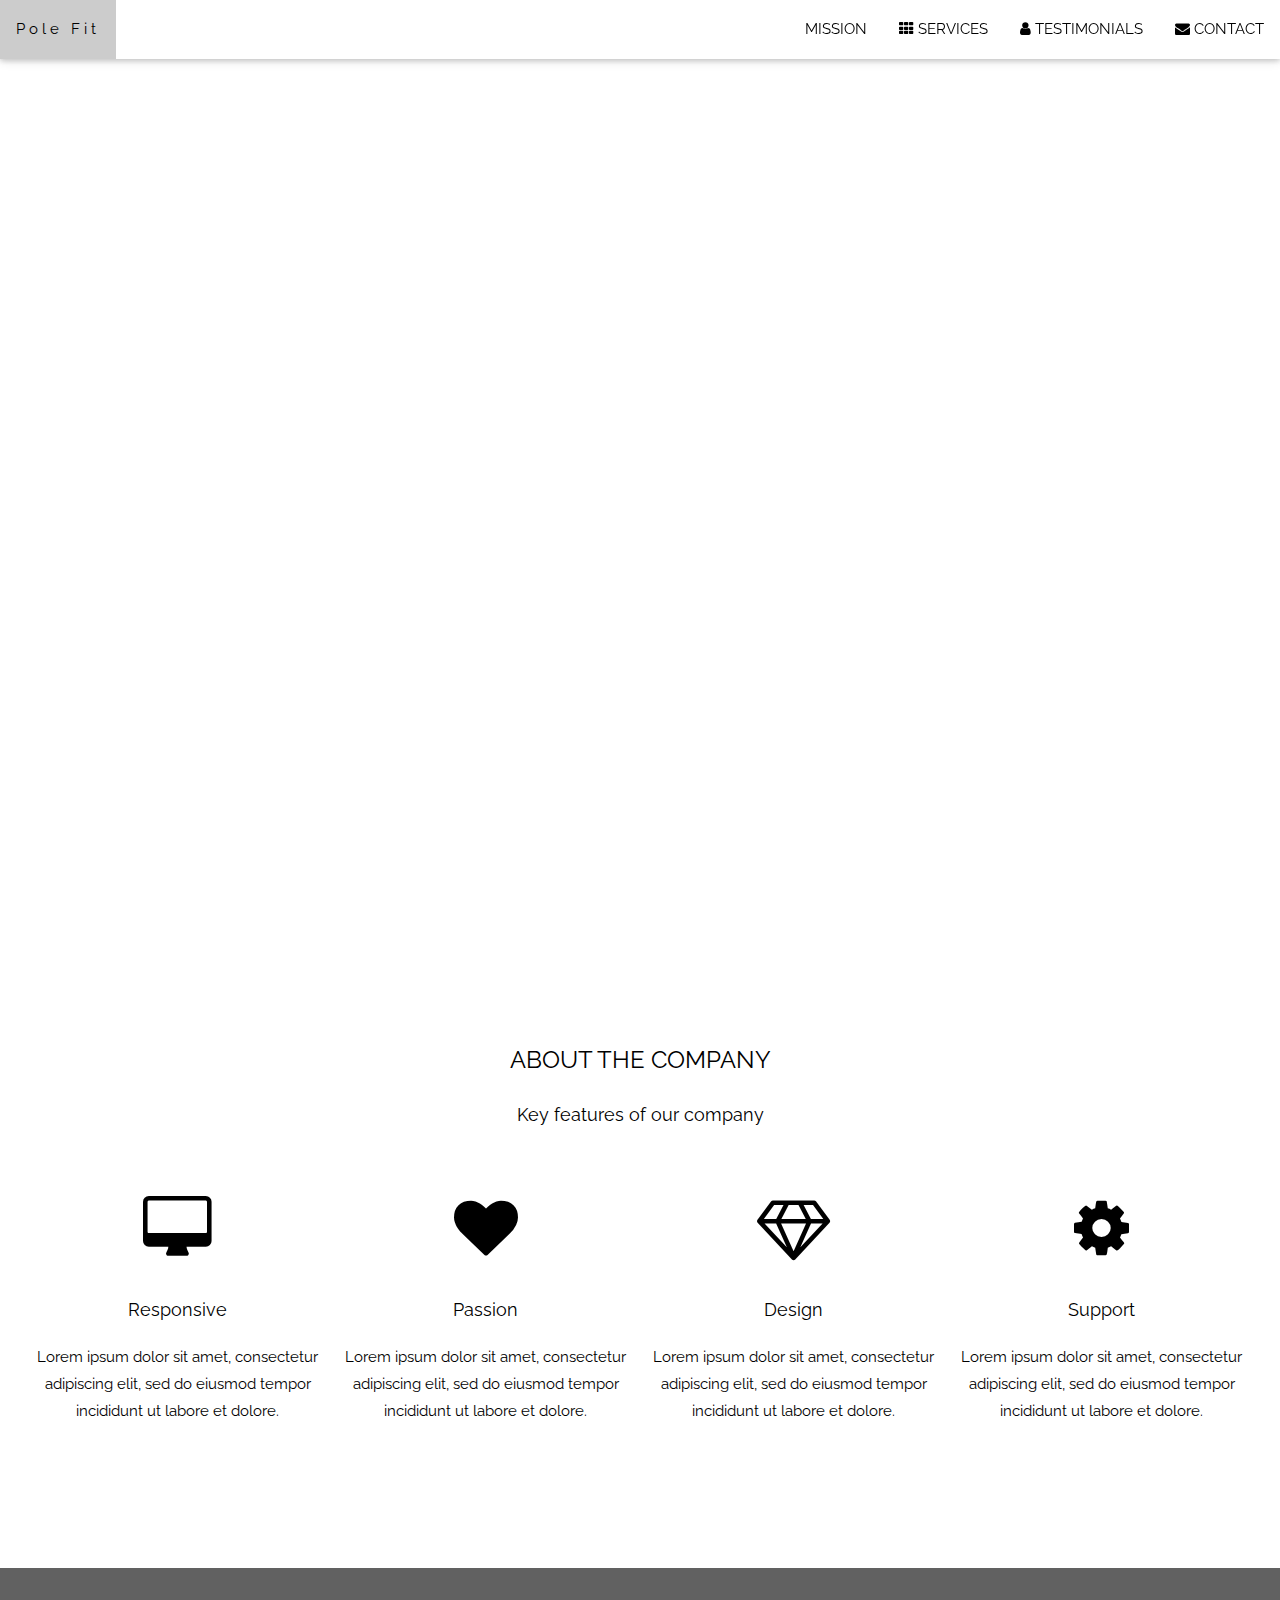
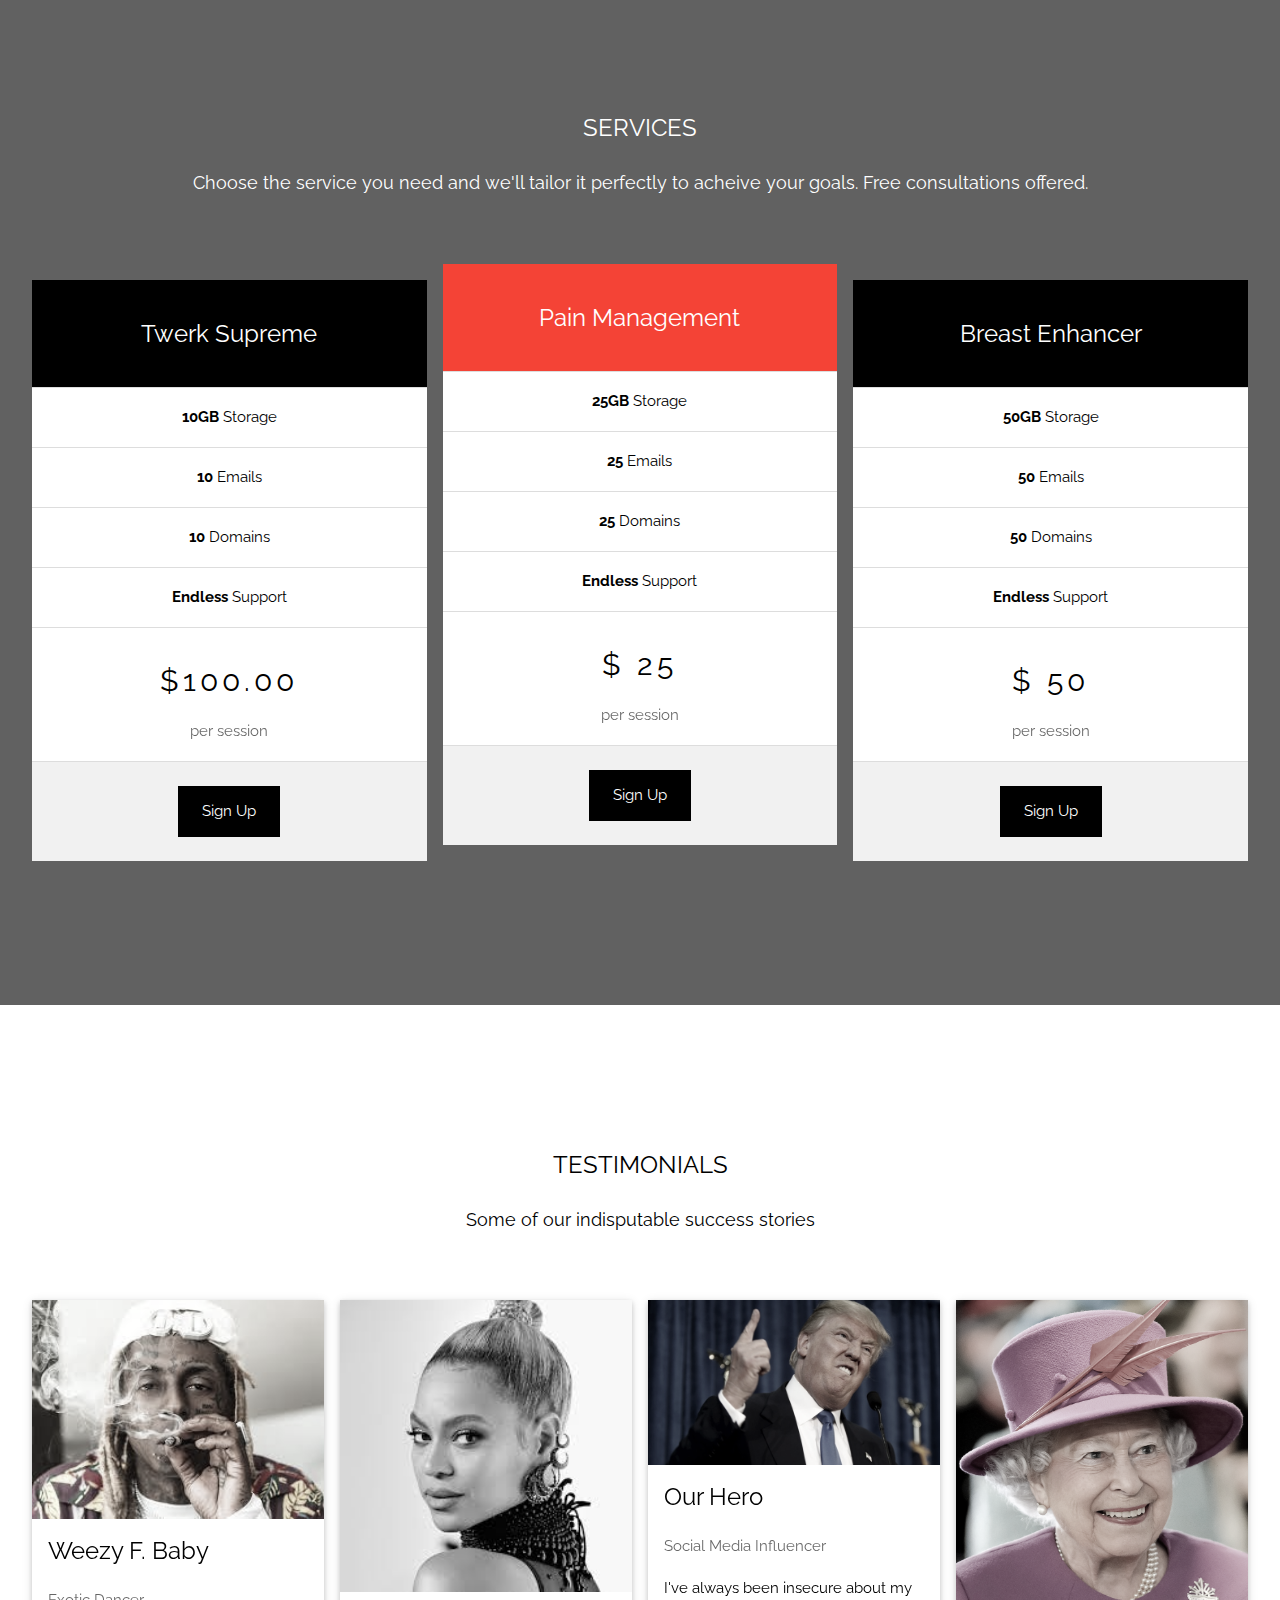
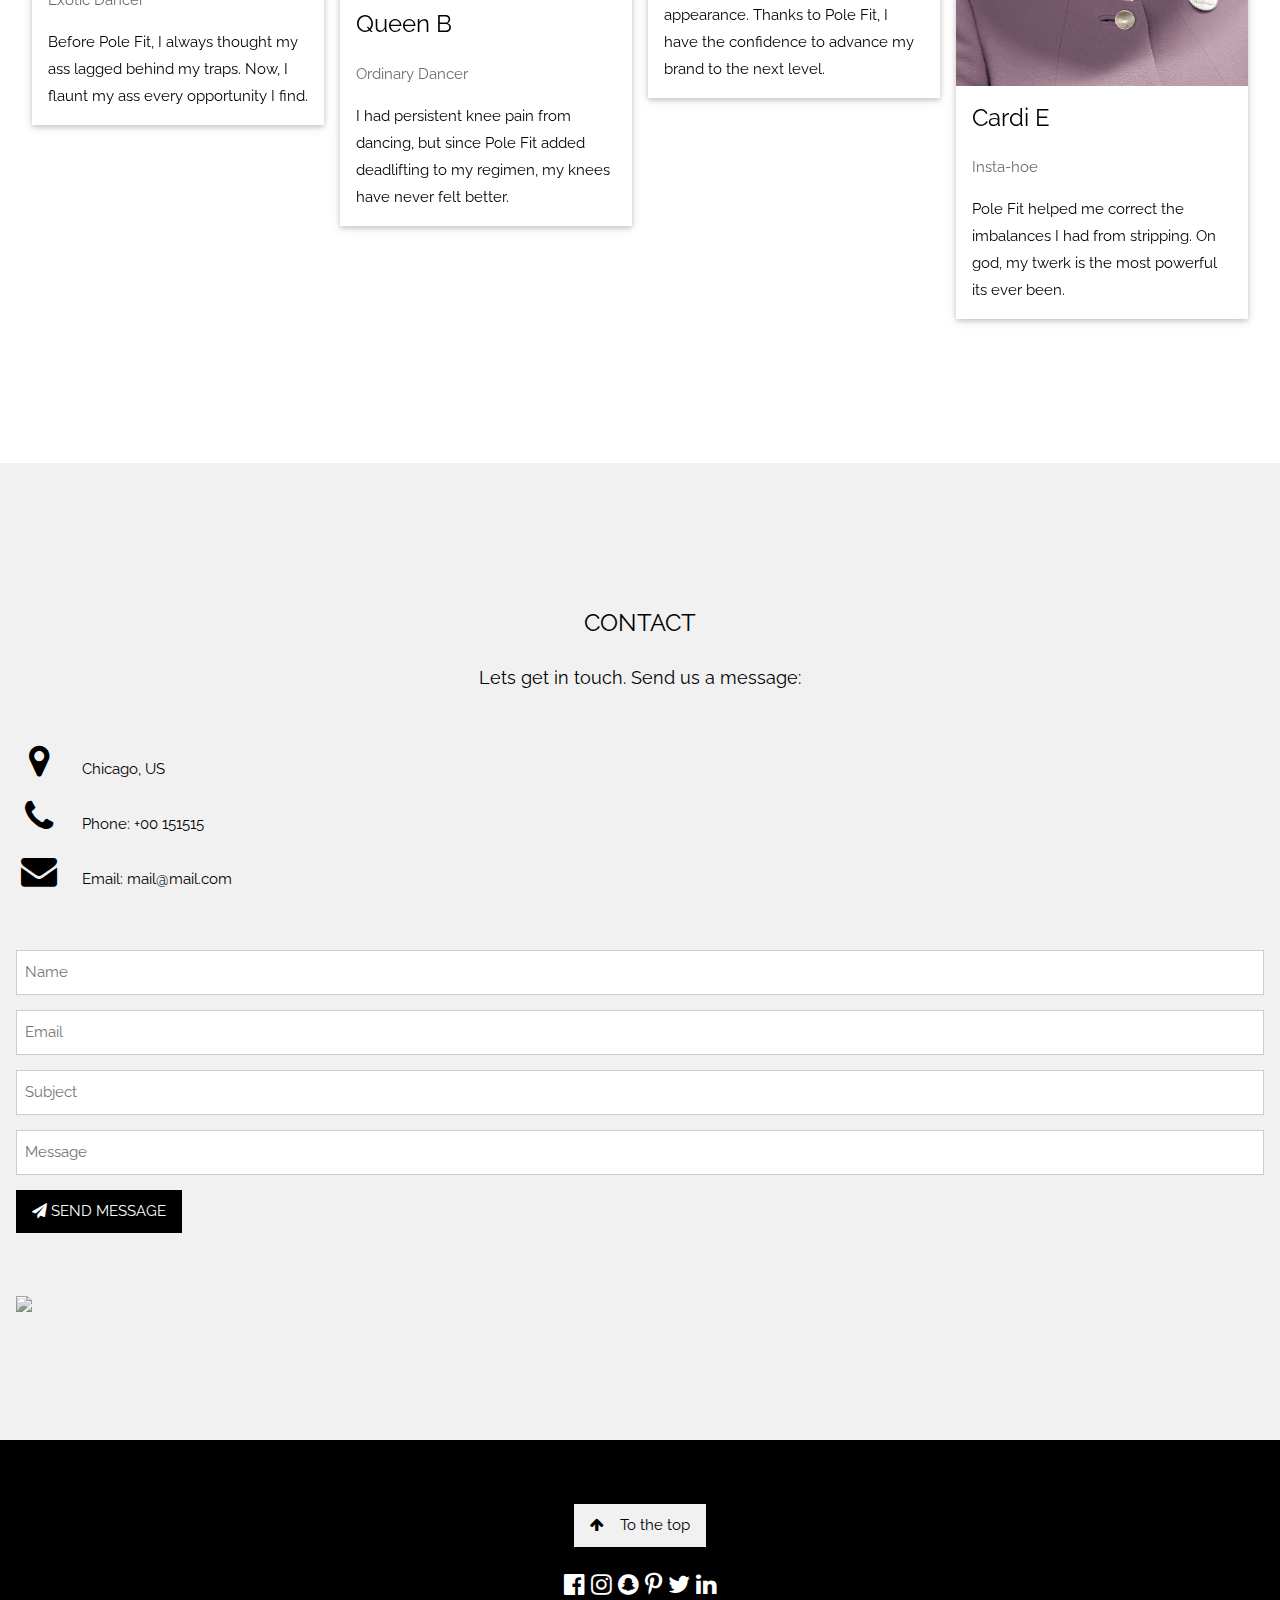
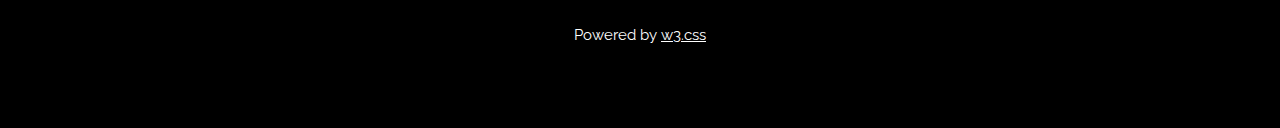
==== index.html @ 2fcb1767 "services" ====
<!DOCTYPE html>
<html>
<title>Pole Fit</title>
<meta charset="UTF-8">
<meta name="viewport" content="width=device-width, initial-scale=1">
<link rel="stylesheet" href="https://www.w3schools.com/w3css/4/w3.css">
<link rel="stylesheet" href="https://fonts.googleapis.com/css?family=Raleway">
<link rel="stylesheet" href="https://cdnjs.cloudflare.com/ajax/libs/font-awesome/4.7.0/css/font-awesome.min.css">
<style>
body,h1,h2,h3,h4,h5,h6 {font-family: "Raleway", sans-serif}

body, html {
  height: 100%;
  line-height: 1.8;
}

/* Full height image header */
.bgimg-1 {
  background-position: center;
  background-size: cover;
  background-image: url("/ari_page/stripper_image.jpg");
  min-height: 100%;
}

.w3-bar .w3-button {
  padding: 16px;
}
</style>
<body>

<!-- Navbar (sit on top) -->
<div class="w3-top">
  <div class="w3-bar w3-white w3-card" id="myNavbar">
    <a href="#home" class="w3-bar-item w3-button w3-wide">Pole Fit</a>
    <!-- Right-sided navbar links -->
    <div class="w3-right w3-hide-small">
      <a href="#about" class="w3-bar-item w3-button">MISSION</a>
      <a href="#pricing" class="w3-bar-item w3-button"><i class="fa fa-th"></i> SERVICES</a>
      <a href="#team" class="w3-bar-item w3-button"><i class="fa fa-user"></i> TESTIMONIALS</a>
      <a href="#contact" class="w3-bar-item w3-button"><i class="fa fa-envelope"></i> CONTACT</a>
    </div>
    <!-- Hide right-floated links on small screens and replace them with a menu icon -->

    <a href="javascript:void(0)" class="w3-bar-item w3-button w3-right w3-hide-large w3-hide-medium" onclick="w3_open()">
      <i class="fa fa-bars"></i>
    </a>
  </div>
</div>

<!-- Sidebar on small screens when clicking the menu icon -->
<nav class="w3-sidebar w3-bar-block w3-black w3-card w3-animate-left w3-hide-medium w3-hide-large" style="display:none" id="mySidebar">
  <a href="javascript:void(0)" onclick="w3_close()" class="w3-bar-item w3-button w3-large w3-padding-16">Close ×</a>
  <a href="#about" onclick="w3_close()" class="w3-bar-item w3-button">MISSION</a>
  <a href="#pricing" onclick="w3_close()" class="w3-bar-item w3-button">SERVICES</a>
  <a href="#team" onclick="w3_close()" class="w3-bar-item w3-button">TESTIMONIALS</a>
  <a href="#contact" onclick="w3_close()" class="w3-bar-item w3-button">CONTACT</a>
</nav>

<!-- Header with full-height image -->
<header class="bgimg-1 w3-display-container w3-grayscale-min" id="home">
  <div class="w3-display-left w3-text-white" style="padding:48px">
    <span class="w3-jumbo w3-hide-small">Start something that matters</span><br>
    <span class="w3-xxlarge w3-hide-large w3-hide-medium">Start something that matters</span><br>
    <span class="w3-large">Stop wasting valuable time with projects that just isn't you.</span>
    <!--<p><a href="#about" class="w3-button w3-white w3-padding-large w3-large w3-margin-top w3-opacity w3-hover-opacity-off">Learn more and start today</a></p>-->
  </div> 
  <!--
  <div class="w3-display-bottomleft w3-text-grey w3-large" style="padding:24px 48px">
    <i class="fa fa-facebook-official w3-hover-opacity"></i>
    <i class="fa fa-instagram w3-hover-opacity"></i>
    <i class="fa fa-snapchat w3-hover-opacity"></i>
    <i class="fa fa-pinterest-p w3-hover-opacity"></i>
    <i class="fa fa-twitter w3-hover-opacity"></i>
    <i class="fa fa-linkedin w3-hover-opacity"></i>
  </div>
  -->
</header>

<!-- About Section -->
<div class="w3-container" style="padding:128px 16px" id="about">
  <h3 class="w3-center">ABOUT THE COMPANY</h3>
  <p class="w3-center w3-large">Key features of our company</p>
  <div class="w3-row-padding w3-center" style="margin-top:64px">
    <div class="w3-quarter">
      <i class="fa fa-desktop w3-margin-bottom w3-jumbo w3-center"></i>
      <p class="w3-large">Responsive</p>
      <p>Lorem ipsum dolor sit amet, consectetur adipiscing elit, sed do eiusmod tempor incididunt ut labore et dolore.</p>
    </div>
    <div class="w3-quarter">
      <i class="fa fa-heart w3-margin-bottom w3-jumbo"></i>
      <p class="w3-large">Passion</p>
      <p>Lorem ipsum dolor sit amet, consectetur adipiscing elit, sed do eiusmod tempor incididunt ut labore et dolore.</p>
    </div>
    <div class="w3-quarter">
      <i class="fa fa-diamond w3-margin-bottom w3-jumbo"></i>
      <p class="w3-large">Design</p>
      <p>Lorem ipsum dolor sit amet, consectetur adipiscing elit, sed do eiusmod tempor incididunt ut labore et dolore.</p>
    </div>
    <div class="w3-quarter">
      <i class="fa fa-cog w3-margin-bottom w3-jumbo"></i>
      <p class="w3-large">Support</p>
      <p>Lorem ipsum dolor sit amet, consectetur adipiscing elit, sed do eiusmod tempor incididunt ut labore et dolore.</p>
    </div>
  </div>
</div>

<!--
Promo Section - "We know design"
<div class="w3-container w3-light-grey" style="padding:128px 16px">
  <div class="w3-row-padding">
    <div class="w3-col m6">
      <h3>We know design.</h3>
      <p>Lorem ipsum dolor sit amet, consectetur adipiscing elit, sed do eiusmod<br>tempor incididunt ut labore et dolore.</p>
      <p><a href="#work" class="w3-button w3-black"><i class="fa fa-th"> </i> View Our Works</a></p>
    </div>
    <div class="w3-col m6">
      <img class="w3-image w3-round-large" src="/w3images/phone_buildings.jpg" alt="Buildings" width="700" height="394">
    </div>
  </div>
</div>
-->

<!-- Pricing Section -->
<div class="w3-container w3-center w3-dark-grey" style="padding:128px 16px" id="pricing">
  <h3>SERVICES</h3>
  <p class="w3-large">Choose the service you need and we'll tailor it perfectly to acheive your goals. Free consultations offered.</p>
  <div class="w3-row-padding" style="margin-top:64px">
    <div class="w3-third w3-section">
      <ul class="w3-ul w3-white w3-hover-shadow">
        <li class="w3-black w3-xlarge w3-padding-32">Twerk Supreme</li>
        <li class="w3-padding-16"><b>10GB</b> Storage</li>
        <li class="w3-padding-16"><b>10</b> Emails</li>
        <li class="w3-padding-16"><b>10</b> Domains</li>
        <li class="w3-padding-16"><b>Endless</b> Support</li>
        <li class="w3-padding-16">
          <h2 class="w3-wide">$100.00</h2>
          <span class="w3-opacity">per session</span>
        </li>
        <li class="w3-light-grey w3-padding-24">
          <button class="w3-button w3-black w3-padding-large">Sign Up</button>
        </li>
      </ul>
    </div>
    <div class="w3-third">
      <ul class="w3-ul w3-white w3-hover-shadow">
        <li class="w3-red w3-xlarge w3-padding-32">Pain Management</li>
        <li class="w3-padding-16"><b>25GB</b> Storage</li>
        <li class="w3-padding-16"><b>25</b> Emails</li>
        <li class="w3-padding-16"><b>25</b> Domains</li>
        <li class="w3-padding-16"><b>Endless</b> Support</li>
        <li class="w3-padding-16">
          <h2 class="w3-wide">$ 25</h2>
          <span class="w3-opacity">per session</span>
        </li>
        <li class="w3-light-grey w3-padding-24">
          <button class="w3-button w3-black w3-padding-large">Sign Up</button>
        </li>
      </ul>
    </div>
    <div class="w3-third w3-section">
      <ul class="w3-ul w3-white w3-hover-shadow">
        <li class="w3-black w3-xlarge w3-padding-32">Breast Enhancer</li>
        <li class="w3-padding-16"><b>50GB</b> Storage</li>
        <li class="w3-padding-16"><b>50</b> Emails</li>
        <li class="w3-padding-16"><b>50</b> Domains</li>
        <li class="w3-padding-16"><b>Endless</b> Support</li>
        <li class="w3-padding-16">
          <h2 class="w3-wide">$ 50</h2>
          <span class="w3-opacity">per session</span>
        </li>
        <li class="w3-light-grey w3-padding-24">
          <button class="w3-button w3-black w3-padding-large">Sign Up</button>
        </li>
      </ul>
    </div>
  </div>
</div>

<!-- Team Section -->
<div class="w3-container" style="padding:128px 16px" id="team">
  <h3 class="w3-center">TESTIMONIALS</h3>
  <p class="w3-center w3-large">Some of our indisputable success stories</p>
  <div class="w3-row-padding w3-grayscale" style="margin-top:64px">
    <div class="w3-col l3 m6 w3-margin-bottom">
      <div class="w3-card">
        <img src="/ari_page/wayne.jpg" alt="John" style="width:100%">
        <div class="w3-container">
          <h3>Weezy F. Baby</h3>
          <p class="w3-opacity">Exotic Dancer</p>
          <p>Before Pole Fit, I always thought my ass lagged behind my traps. Now, I flaunt my ass every opportunity I find.</p>
          <!--<p><button class="w3-button w3-light-grey w3-block"><i class="fa fa-envelope"></i> Contact</button></p>-->
        </div>
      </div>
    </div>
    <div class="w3-col l3 m6 w3-margin-bottom">
      <div class="w3-card">
        <img src="/ari_page/beyonce.jpg" alt="Jane" style="width:100%">
        <div class="w3-container">
          <h3>Queen B</h3>
          <p class="w3-opacity">Ordinary Dancer</p>
          <p>I had persistent knee pain from dancing, but since Pole Fit added deadlifting to my regimen, my knees have never felt better.</p>
          <!--<p><button class="w3-button w3-light-grey w3-block"><i class="fa fa-envelope"></i> Contact</button></p>-->
        </div>
      </div>
    </div>
    <div class="w3-col l3 m6 w3-margin-bottom">
      <div class="w3-card">
        <img src="/ari_page/trump.jpg" alt="Mike" style="width:100%">
        <div class="w3-container">
          <h3>Our Hero</h3>
          <p class="w3-opacity">Social Media Influencer</p>
          <p>I've always been insecure about my appearance. Thanks to Pole Fit, I have the confidence to advance my brand to the next level.</p>
          <!--<p><button class="w3-button w3-light-grey w3-block"><i class="fa fa-envelope"></i> Contact</button></p>-->
        </div>
      </div>
    </div>
    <div class="w3-col l3 m6 w3-margin-bottom">
      <div class="w3-card">
        <img src="/ari_page/queen.jpg" alt="Dan" style="width:100%">
        <div class="w3-container">
          <h3>Cardi E</h3>
          <p class="w3-opacity">Insta-hoe</p>
          <p>Pole Fit helped me correct the imbalances I had from stripping. On god, my twerk is the most powerful its ever been.</p>
          <!--<p><button class="w3-button w3-light-grey w3-block"><i class="fa fa-envelope"></i> Contact</button></p>-->
        </div>
      </div>
    </div>
  </div>
</div>

<!--
Promo Section "Statistics"
<div class="w3-container w3-row w3-center w3-dark-grey w3-padding-64">
  <div class="w3-quarter">
    <span class="w3-xxlarge">14+</span>
    <br>Partners
  </div>
  <div class="w3-quarter">
    <span class="w3-xxlarge">55+</span>
    <br>Projects Done
  </div>
  <div class="w3-quarter">
    <span class="w3-xxlarge">89+</span>
    <br>Happy Clients
  </div>
  <div class="w3-quarter">
    <span class="w3-xxlarge">150+</span>
    <br>Meetings
  </div>
</div>
-->

<!--
Work Section
<div class="w3-container" style="padding:128px 16px" id="work">
  <h3 class="w3-center">OUR WORK</h3>
  <p class="w3-center w3-large">What we've done for people</p>

  <div class="w3-row-padding" style="margin-top:64px">
    <div class="w3-col l3 m6">
      <img src="/w3images/tech_mic.jpg" style="width:100%" onclick="onClick(this)" class="w3-hover-opacity" alt="A microphone">
    </div>
    <div class="w3-col l3 m6">
      <img src="/w3images/tech_phone.jpg" style="width:100%" onclick="onClick(this)" class="w3-hover-opacity" alt="A phone">
    </div>
    <div class="w3-col l3 m6">
      <img src="/w3images/tech_drone.jpg" style="width:100%" onclick="onClick(this)" class="w3-hover-opacity" alt="A drone">
    </div>
    <div class="w3-col l3 m6">
      <img src="/w3images/tech_sound.jpg" style="width:100%" onclick="onClick(this)" class="w3-hover-opacity" alt="Soundbox">
    </div>
  </div>

  <div class="w3-row-padding w3-section">
    <div class="w3-col l3 m6">
      <img src="/w3images/tech_tablet.jpg" style="width:100%" onclick="onClick(this)" class="w3-hover-opacity" alt="A tablet">
    </div>
    <div class="w3-col l3 m6">
      <img src="/w3images/tech_camera.jpg" style="width:100%" onclick="onClick(this)" class="w3-hover-opacity" alt="A camera">
    </div>
    <div class="w3-col l3 m6">
      <img src="/w3images/tech_typewriter.jpg" style="width:100%" onclick="onClick(this)" class="w3-hover-opacity" alt="A typewriter">
    </div>
    <div class="w3-col l3 m6">
      <img src="/w3images/tech_tableturner.jpg" style="width:100%" onclick="onClick(this)" class="w3-hover-opacity" alt="A tableturner">
    </div>
  </div>
</div>
-->

<!-- 
Modal for full size images on click
<div id="modal01" class="w3-modal w3-black" onclick="this.style.display='none'">
  <span class="w3-button w3-xxlarge w3-black w3-padding-large w3-display-topright" title="Close Modal Image">×</span>
  <div class="w3-modal-content w3-animate-zoom w3-center w3-transparent w3-padding-64">
    <img id="img01" class="w3-image">
    <p id="caption" class="w3-opacity w3-large"></p>
  </div>
</div>
-->

<!-- 
Skills Section
<div class="w3-container w3-light-grey w3-padding-64">
  <div class="w3-row-padding">
    <div class="w3-col m6">
      <h3>Our Skills.</h3>
      <p>Lorem ipsum dolor sit amet, consectetur adipiscing elit, sed do eiusmod<br>
      tempor incididunt ut labore et dolore.</p>
      <p>Lorem ipsum dolor sit amet, consectetur adipiscing elit, sed do eiusmod<br>
      tempor incididunt ut labore et dolore.</p>
    </div>
    <div class="w3-col m6">
      <p class="w3-wide"><i class="fa fa-camera w3-margin-right"></i>Photography</p>
      <div class="w3-grey">
        <div class="w3-container w3-dark-grey w3-center" style="width:90%">90%</div>
      </div>
      <p class="w3-wide"><i class="fa fa-desktop w3-margin-right"></i>Web Design</p>
      <div class="w3-grey">
        <div class="w3-container w3-dark-grey w3-center" style="width:85%">85%</div>
      </div>
      <p class="w3-wide"><i class="fa fa-photo w3-margin-right"></i>Photoshop</p>
      <div class="w3-grey">
        <div class="w3-container w3-dark-grey w3-center" style="width:75%">75%</div>
      </div>
    </div>
  </div>
</div>
-->

<!-- Contact Section -->
<div class="w3-container w3-light-grey" style="padding:128px 16px" id="contact">
  <h3 class="w3-center">CONTACT</h3>
  <p class="w3-center w3-large">Lets get in touch. Send us a message:</p>
  <div style="margin-top:48px">
    <p><i class="fa fa-map-marker fa-fw w3-xxlarge w3-margin-right"></i> Chicago, US</p>
    <p><i class="fa fa-phone fa-fw w3-xxlarge w3-margin-right"></i> Phone: +00 151515</p>
    <p><i class="fa fa-envelope fa-fw w3-xxlarge w3-margin-right"> </i> Email: mail@mail.com</p>
    <br>
    <form action="/action_page.php" target="_blank">
      <p><input class="w3-input w3-border" type="text" placeholder="Name" required name="Name"></p>
      <p><input class="w3-input w3-border" type="text" placeholder="Email" required name="Email"></p>
      <p><input class="w3-input w3-border" type="text" placeholder="Subject" required name="Subject"></p>
      <p><input class="w3-input w3-border" type="text" placeholder="Message" required name="Message"></p>
      <p>
        <button class="w3-button w3-black" type="submit">
          <i class="fa fa-paper-plane"></i> SEND MESSAGE
        </button>
      </p>
    </form>
    <!-- Image of location/map -->
    <img src="/w3images/map.jpg" class="w3-image w3-greyscale" style="width:100%;margin-top:48px">
  </div>
</div>

<!-- Footer -->
<footer class="w3-center w3-black w3-padding-64">
  <a href="#home" class="w3-button w3-light-grey"><i class="fa fa-arrow-up w3-margin-right"></i>To the top</a>
  <div class="w3-xlarge w3-section">
    <i class="fa fa-facebook-official w3-hover-opacity"></i>
    <i class="fa fa-instagram w3-hover-opacity"></i>
    <i class="fa fa-snapchat w3-hover-opacity"></i>
    <i class="fa fa-pinterest-p w3-hover-opacity"></i>
    <i class="fa fa-twitter w3-hover-opacity"></i>
    <i class="fa fa-linkedin w3-hover-opacity"></i>
  </div>
  <p>Powered by <a href="https://www.w3schools.com/w3css/default.asp" title="W3.CSS" target="_blank" class="w3-hover-text-green">w3.css</a></p>
</footer>
 
<script>
// Modal Image Gallery
function onClick(element) {
  document.getElementById("img01").src = element.src;
  document.getElementById("modal01").style.display = "block";
  var captionText = document.getElementById("caption");
  captionText.innerHTML = element.alt;
}


// Toggle between showing and hiding the sidebar when clicking the menu icon
var mySidebar = document.getElementById("mySidebar");

function w3_open() {
  if (mySidebar.style.display === 'block') {
    mySidebar.style.display = 'none';
  } else {
    mySidebar.style.display = 'block';
  }
}

// Close the sidebar with the close button
function w3_close() {
    mySidebar.style.display = "none";
}
</script>

</body>
</html>
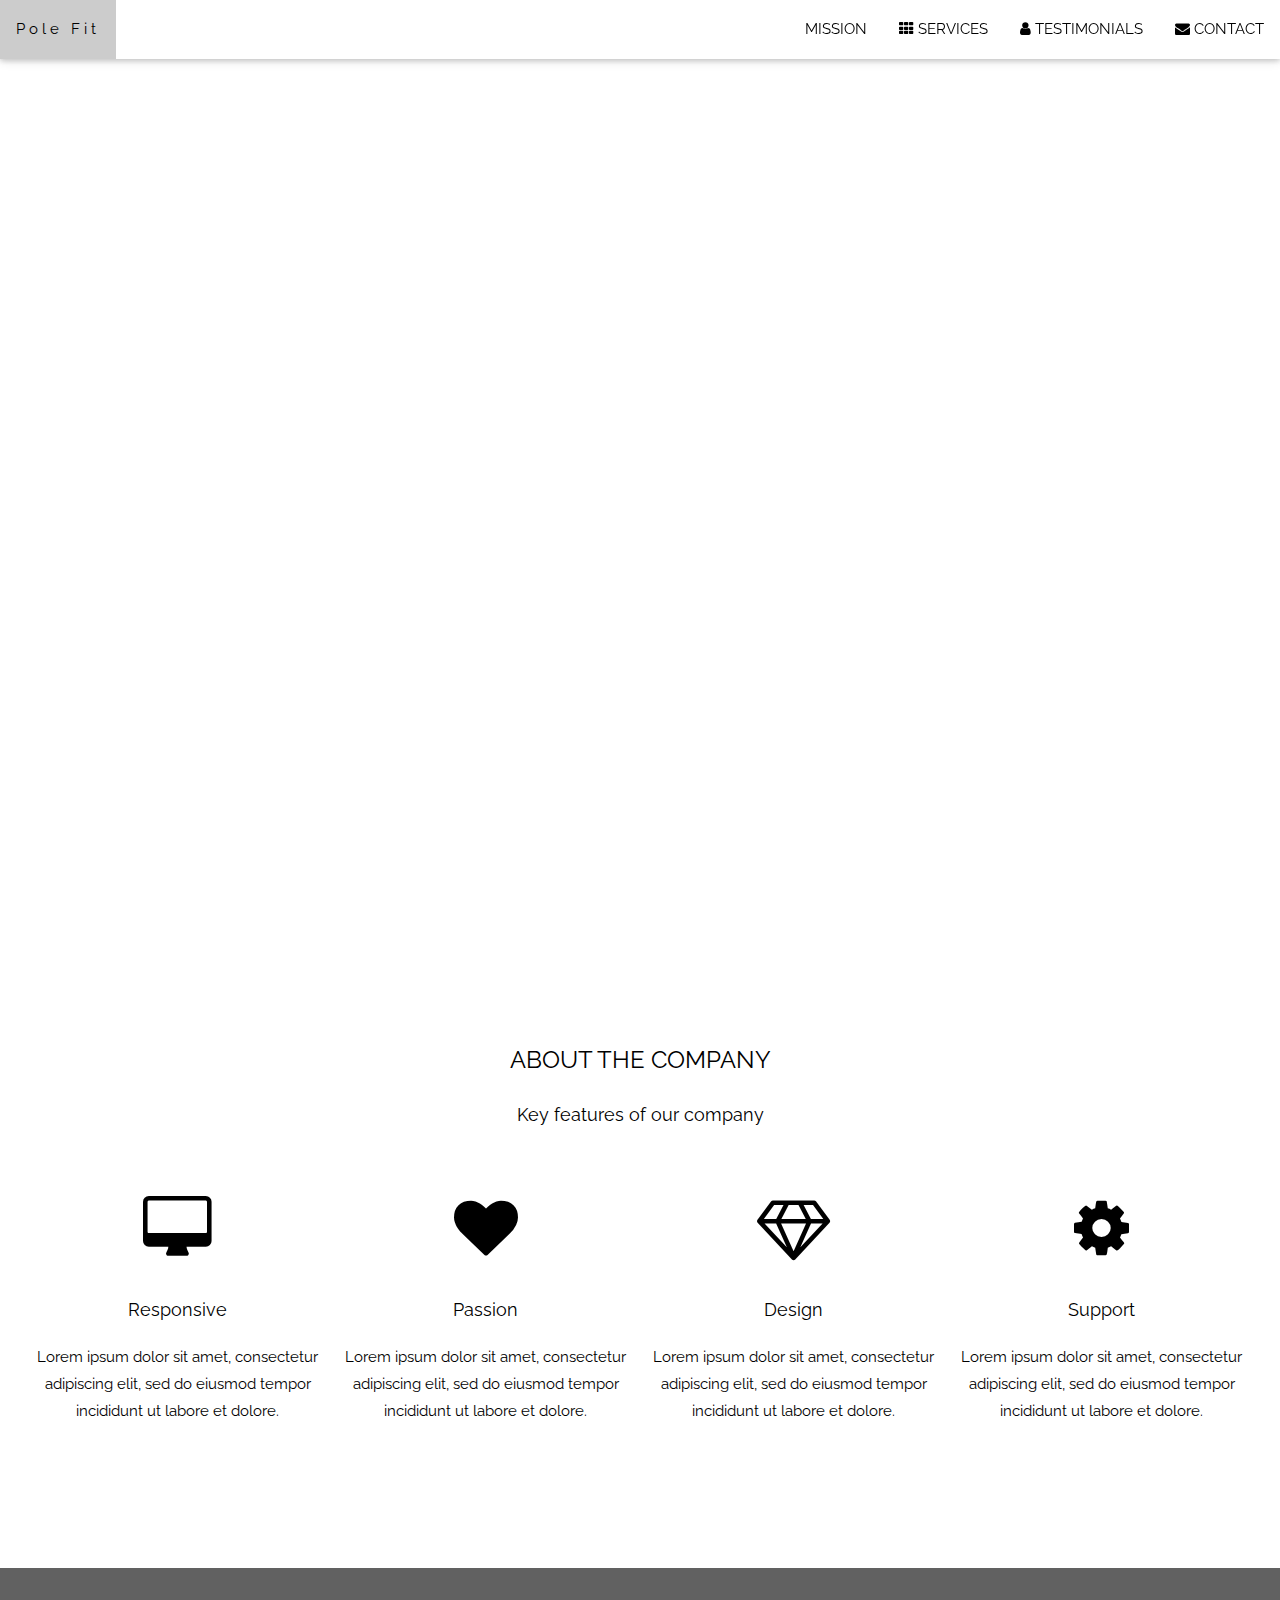
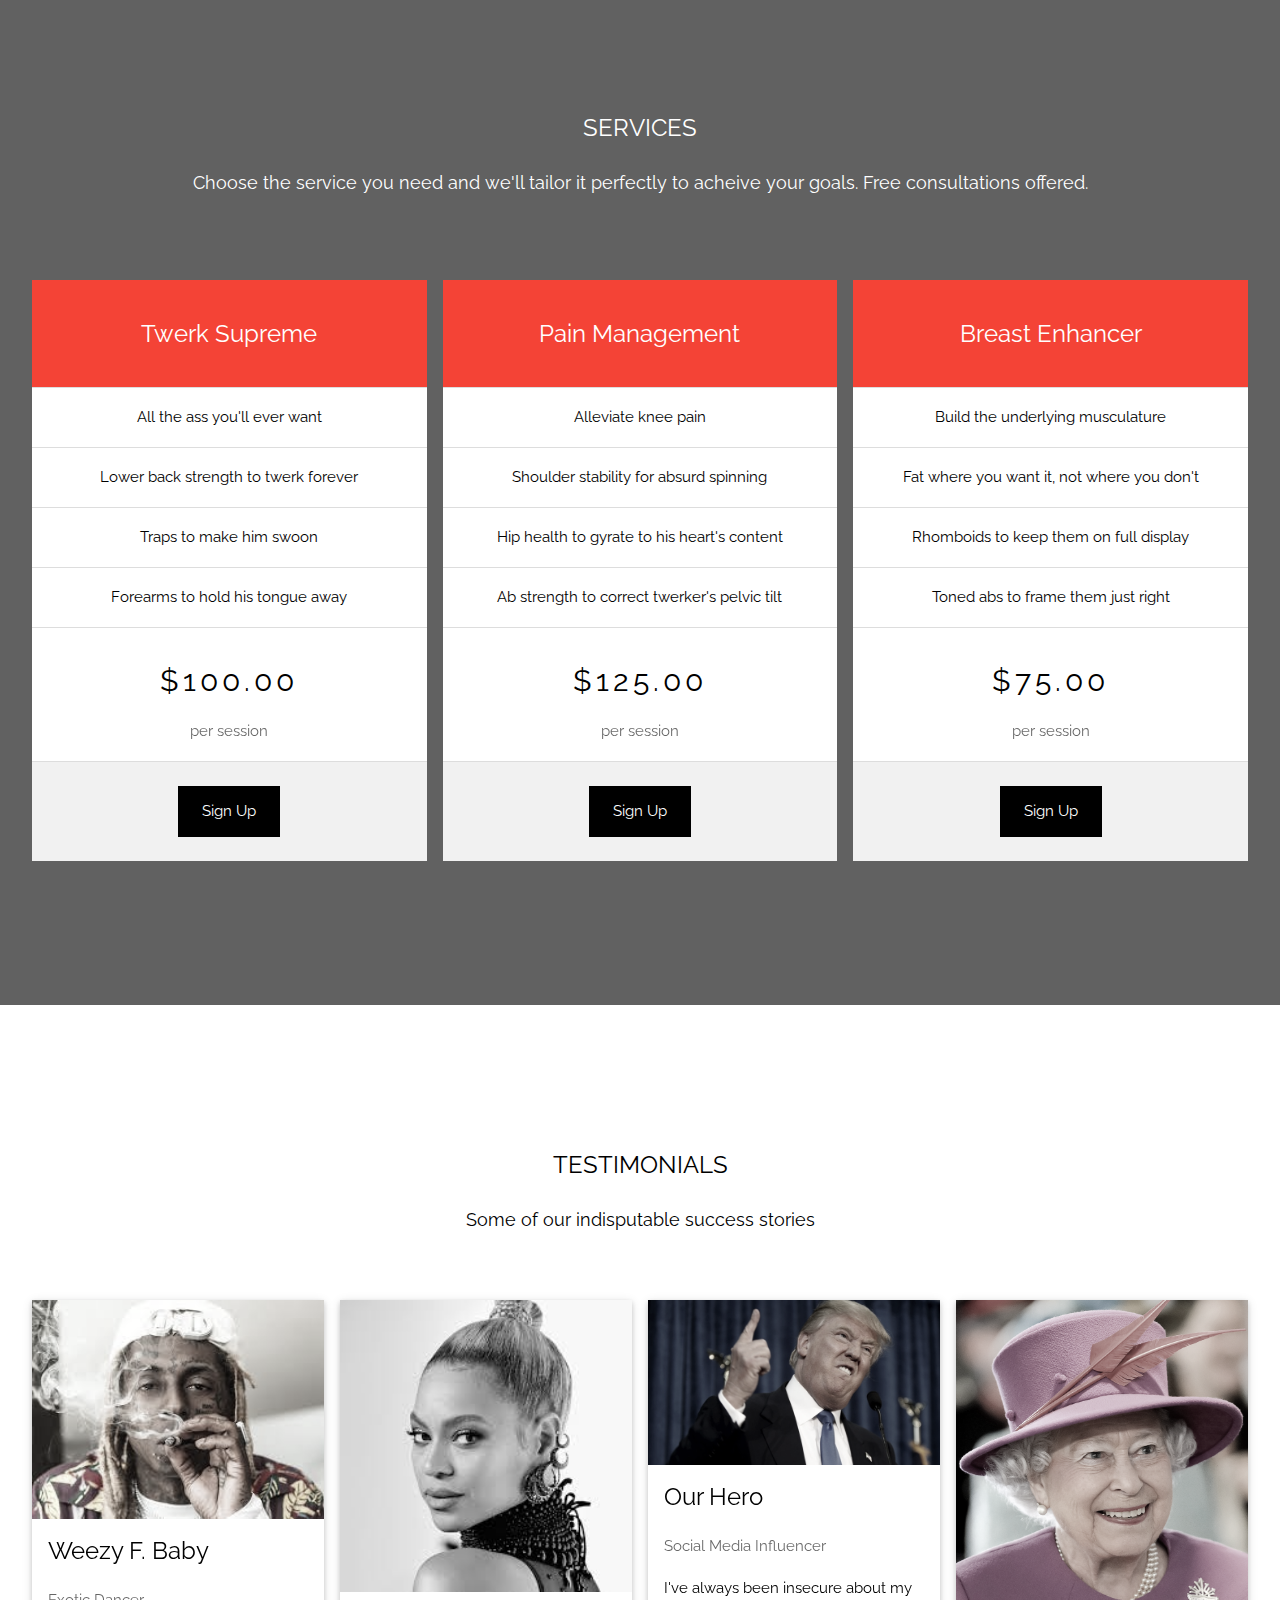
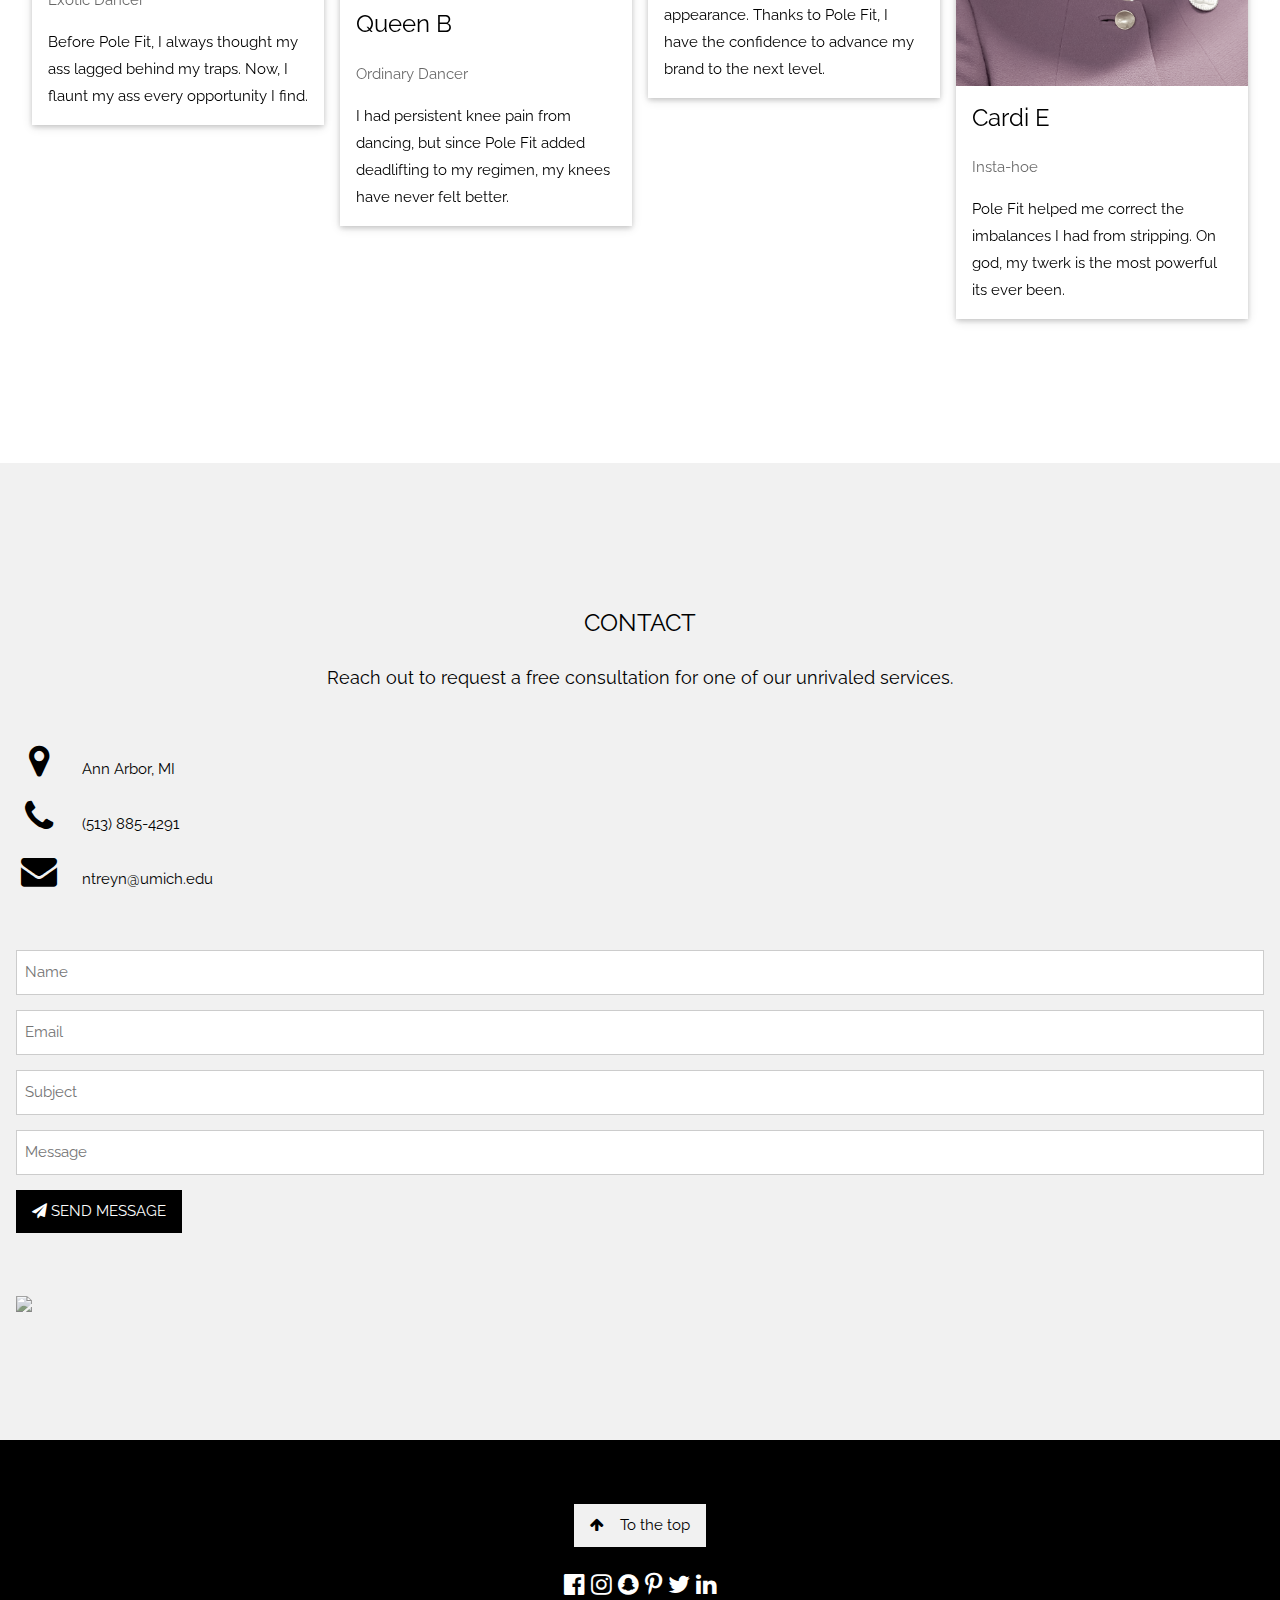
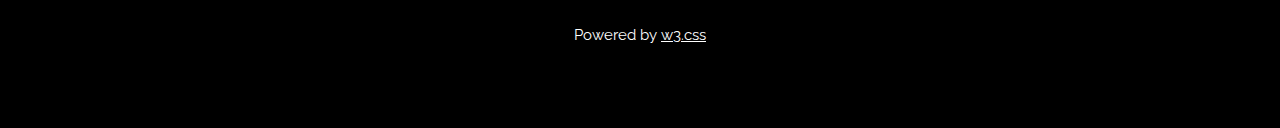
==== commit 4d0a8cc2: "contact" ====
--- a/index.html
+++ b/index.html
@@ -127,49 +127,49 @@
   <div class="w3-row-padding" style="margin-top:64px">
     <div class="w3-third w3-section">
       <ul class="w3-ul w3-white w3-hover-shadow">
-        <li class="w3-black w3-xlarge w3-padding-32">Twerk Supreme</li>
-        <li class="w3-padding-16"><b>10GB</b> Storage</li>
-        <li class="w3-padding-16"><b>10</b> Emails</li>
-        <li class="w3-padding-16"><b>10</b> Domains</li>
-        <li class="w3-padding-16"><b>Endless</b> Support</li>
+        <li class="w3-red w3-xlarge w3-padding-32">Twerk Supreme</li>
+        <li class="w3-padding-16">All the ass you'll ever want</li>
+        <li class="w3-padding-16">Lower back strength to twerk forever</li>
+        <li class="w3-padding-16">Traps to make him swoon</li>
+        <li class="w3-padding-16">Forearms to hold his tongue away</li>
         <li class="w3-padding-16">
           <h2 class="w3-wide">$100.00</h2>
           <span class="w3-opacity">per session</span>
         </li>
         <li class="w3-light-grey w3-padding-24">
-          <button class="w3-button w3-black w3-padding-large">Sign Up</button>
+          <button href="#contact" class="w3-button w3-black w3-padding-large">Sign Up</button>
         </li>
       </ul>
     </div>
-    <div class="w3-third">
+    <div class="w3-third w3-section">
       <ul class="w3-ul w3-white w3-hover-shadow">
         <li class="w3-red w3-xlarge w3-padding-32">Pain Management</li>
-        <li class="w3-padding-16"><b>25GB</b> Storage</li>
-        <li class="w3-padding-16"><b>25</b> Emails</li>
-        <li class="w3-padding-16"><b>25</b> Domains</li>
-        <li class="w3-padding-16"><b>Endless</b> Support</li>
+        <li class="w3-padding-16">Alleviate knee pain</li>
+        <li class="w3-padding-16">Shoulder stability for absurd spinning</li>
+        <li class="w3-padding-16">Hip health to gyrate to his heart's content</li>
+        <li class="w3-padding-16">Ab strength to correct twerker's pelvic tilt</li>
         <li class="w3-padding-16">
-          <h2 class="w3-wide">$ 25</h2>
+          <h2 class="w3-wide">$125.00</h2>
           <span class="w3-opacity">per session</span>
         </li>
         <li class="w3-light-grey w3-padding-24">
-          <button class="w3-button w3-black w3-padding-large">Sign Up</button>
+          <button href="#contact" class="w3-button w3-black w3-padding-large">Sign Up</button>
         </li>
       </ul>
     </div>
     <div class="w3-third w3-section">
       <ul class="w3-ul w3-white w3-hover-shadow">
-        <li class="w3-black w3-xlarge w3-padding-32">Breast Enhancer</li>
-        <li class="w3-padding-16"><b>50GB</b> Storage</li>
-        <li class="w3-padding-16"><b>50</b> Emails</li>
-        <li class="w3-padding-16"><b>50</b> Domains</li>
-        <li class="w3-padding-16"><b>Endless</b> Support</li>
+        <li class="w3-red w3-xlarge w3-padding-32">Breast Enhancer</li>
+        <li class="w3-padding-16">Build the underlying musculature</li>
+        <li class="w3-padding-16">Fat where you want it, not where you don't</li>
+        <li class="w3-padding-16">Rhomboids to keep them on full display</li>
+        <li class="w3-padding-16">Toned abs to frame them just right</li>
         <li class="w3-padding-16">
-          <h2 class="w3-wide">$ 50</h2>
+          <h2 class="w3-wide">$75.00</h2>
           <span class="w3-opacity">per session</span>
         </li>
         <li class="w3-light-grey w3-padding-24">
-          <button class="w3-button w3-black w3-padding-large">Sign Up</button>
+          <button href="#contact" class="w3-button w3-black w3-padding-large">Sign Up</button>
         </li>
       </ul>
     </div>
@@ -331,11 +331,11 @@
 <!-- Contact Section -->
 <div class="w3-container w3-light-grey" style="padding:128px 16px" id="contact">
   <h3 class="w3-center">CONTACT</h3>
-  <p class="w3-center w3-large">Lets get in touch. Send us a message:</p>
+  <p class="w3-center w3-large">Reach out to request a free consultation for one of our unrivaled services.</p>
   <div style="margin-top:48px">
-    <p><i class="fa fa-map-marker fa-fw w3-xxlarge w3-margin-right"></i> Chicago, US</p>
-    <p><i class="fa fa-phone fa-fw w3-xxlarge w3-margin-right"></i> Phone: +00 151515</p>
-    <p><i class="fa fa-envelope fa-fw w3-xxlarge w3-margin-right"> </i> Email: mail@mail.com</p>
+    <p><i class="fa fa-map-marker fa-fw w3-xxlarge w3-margin-right"></i> Ann Arbor, MI</p>
+    <p><i class="fa fa-phone fa-fw w3-xxlarge w3-margin-right"></i> (513) 885-4291</p>
+    <p><i class="fa fa-envelope fa-fw w3-xxlarge w3-margin-right"> </i> ntreyn@umich.edu</p>
     <br>
     <form action="/action_page.php" target="_blank">
       <p><input class="w3-input w3-border" type="text" placeholder="Name" required name="Name"></p>
@@ -349,7 +349,7 @@
       </p>
     </form>
     <!-- Image of location/map -->
-    <img src="/w3images/map.jpg" class="w3-image w3-greyscale" style="width:100%;margin-top:48px">
+    <img src="/ari_page/drake.jpg" class="w3-image w3-greyscale" style="width:100%;margin-top:48px">
   </div>
 </div>
 
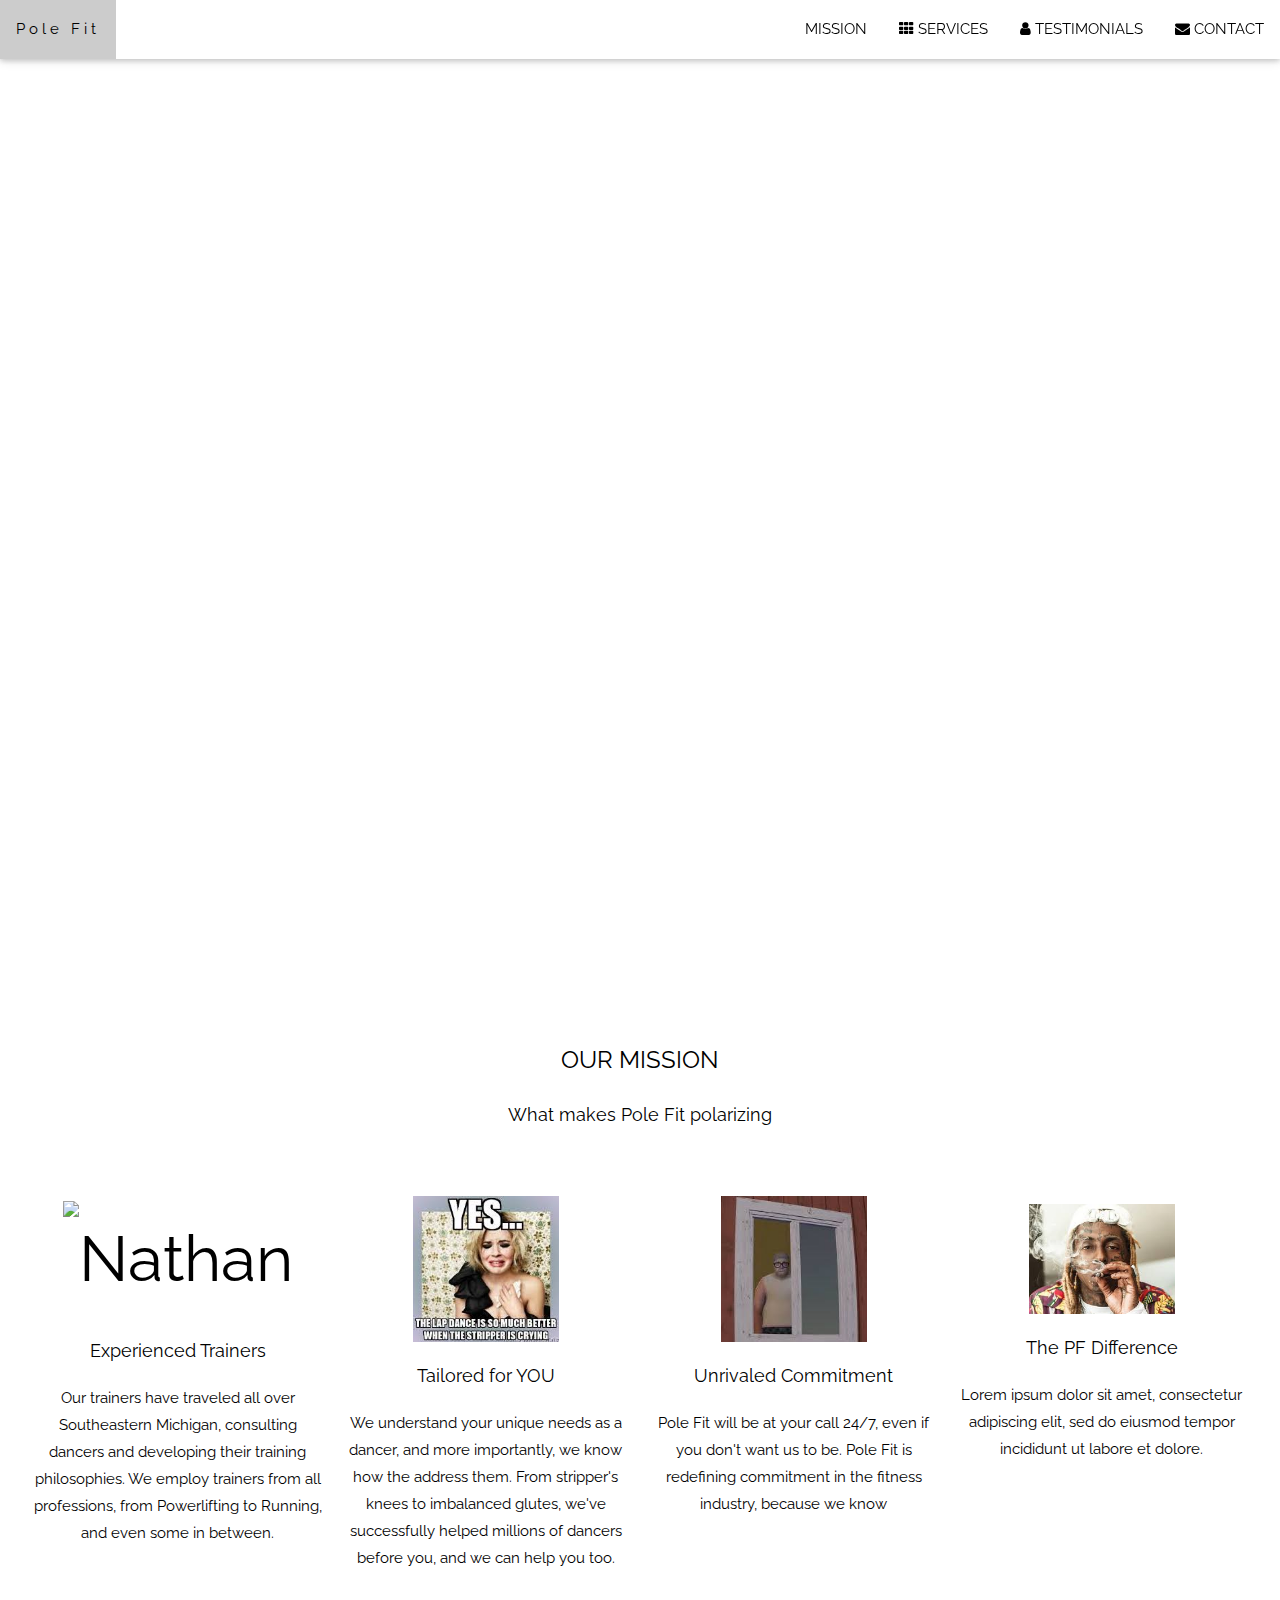
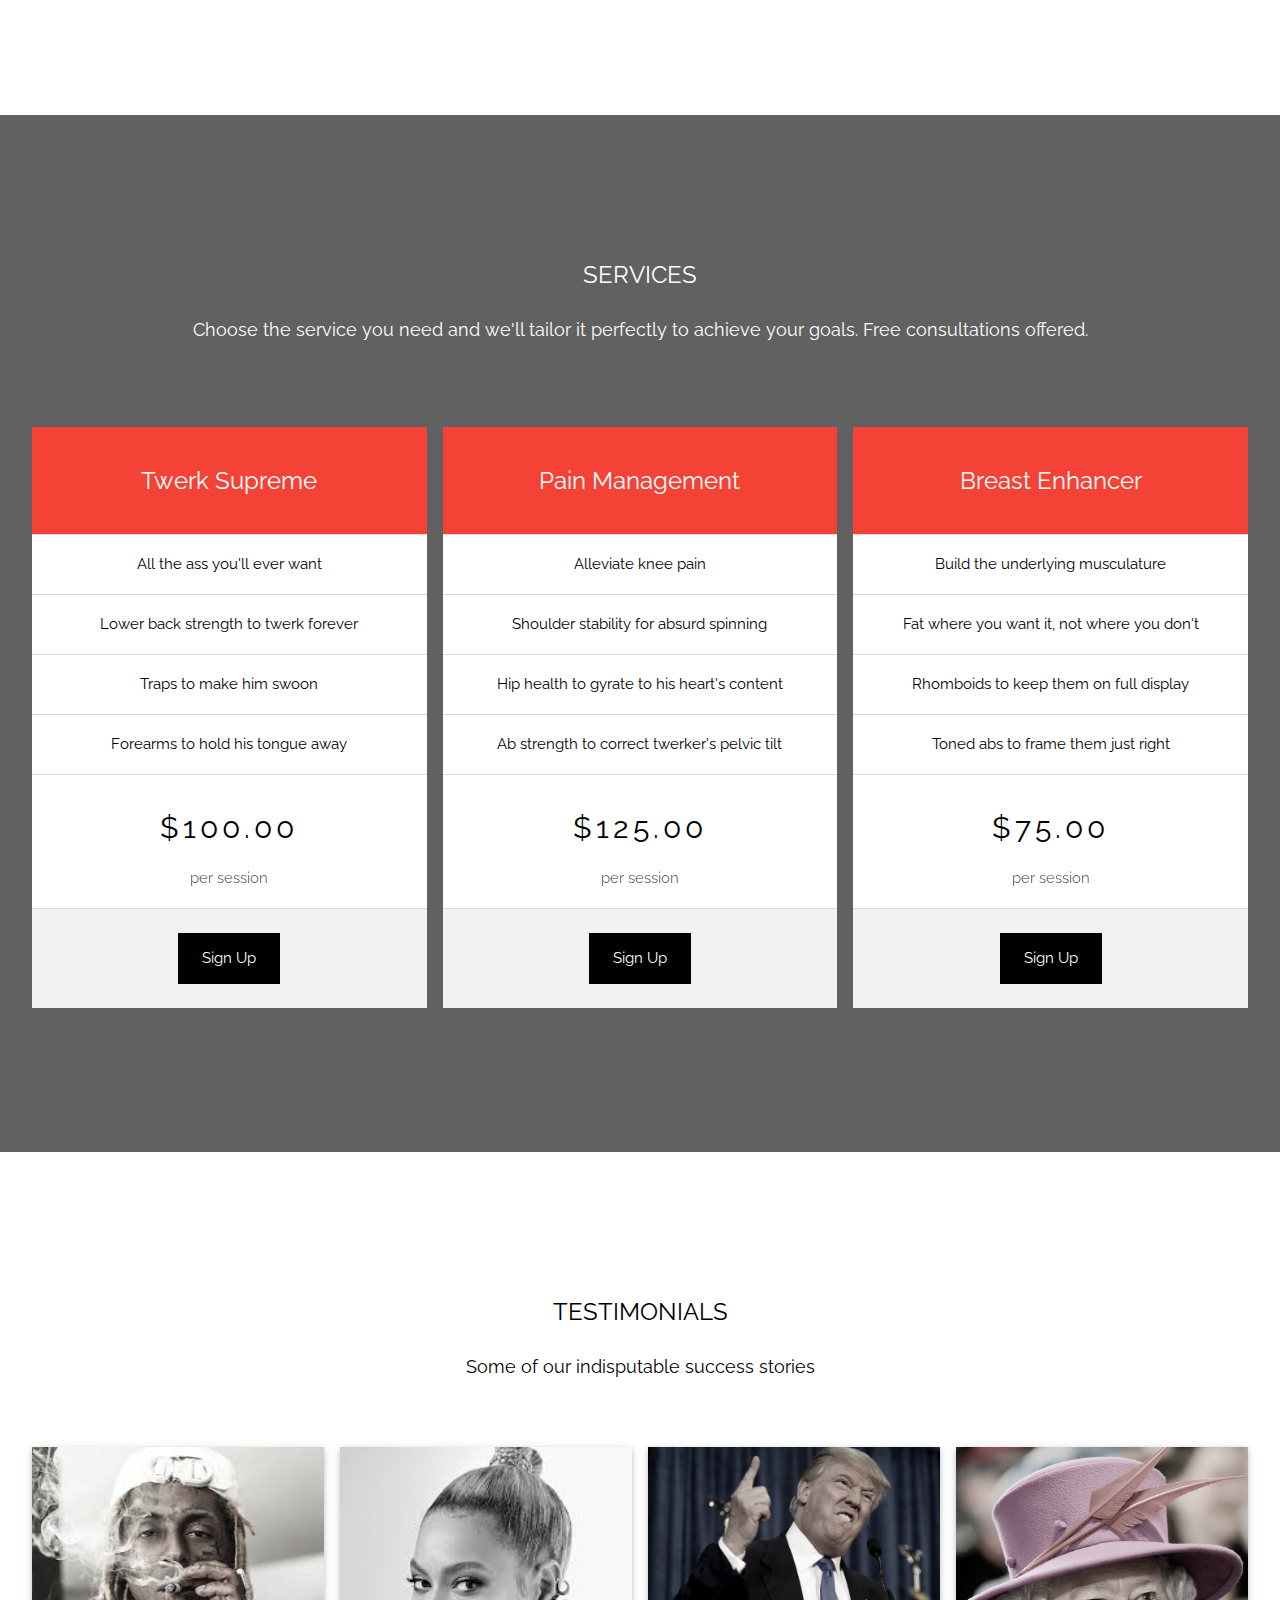
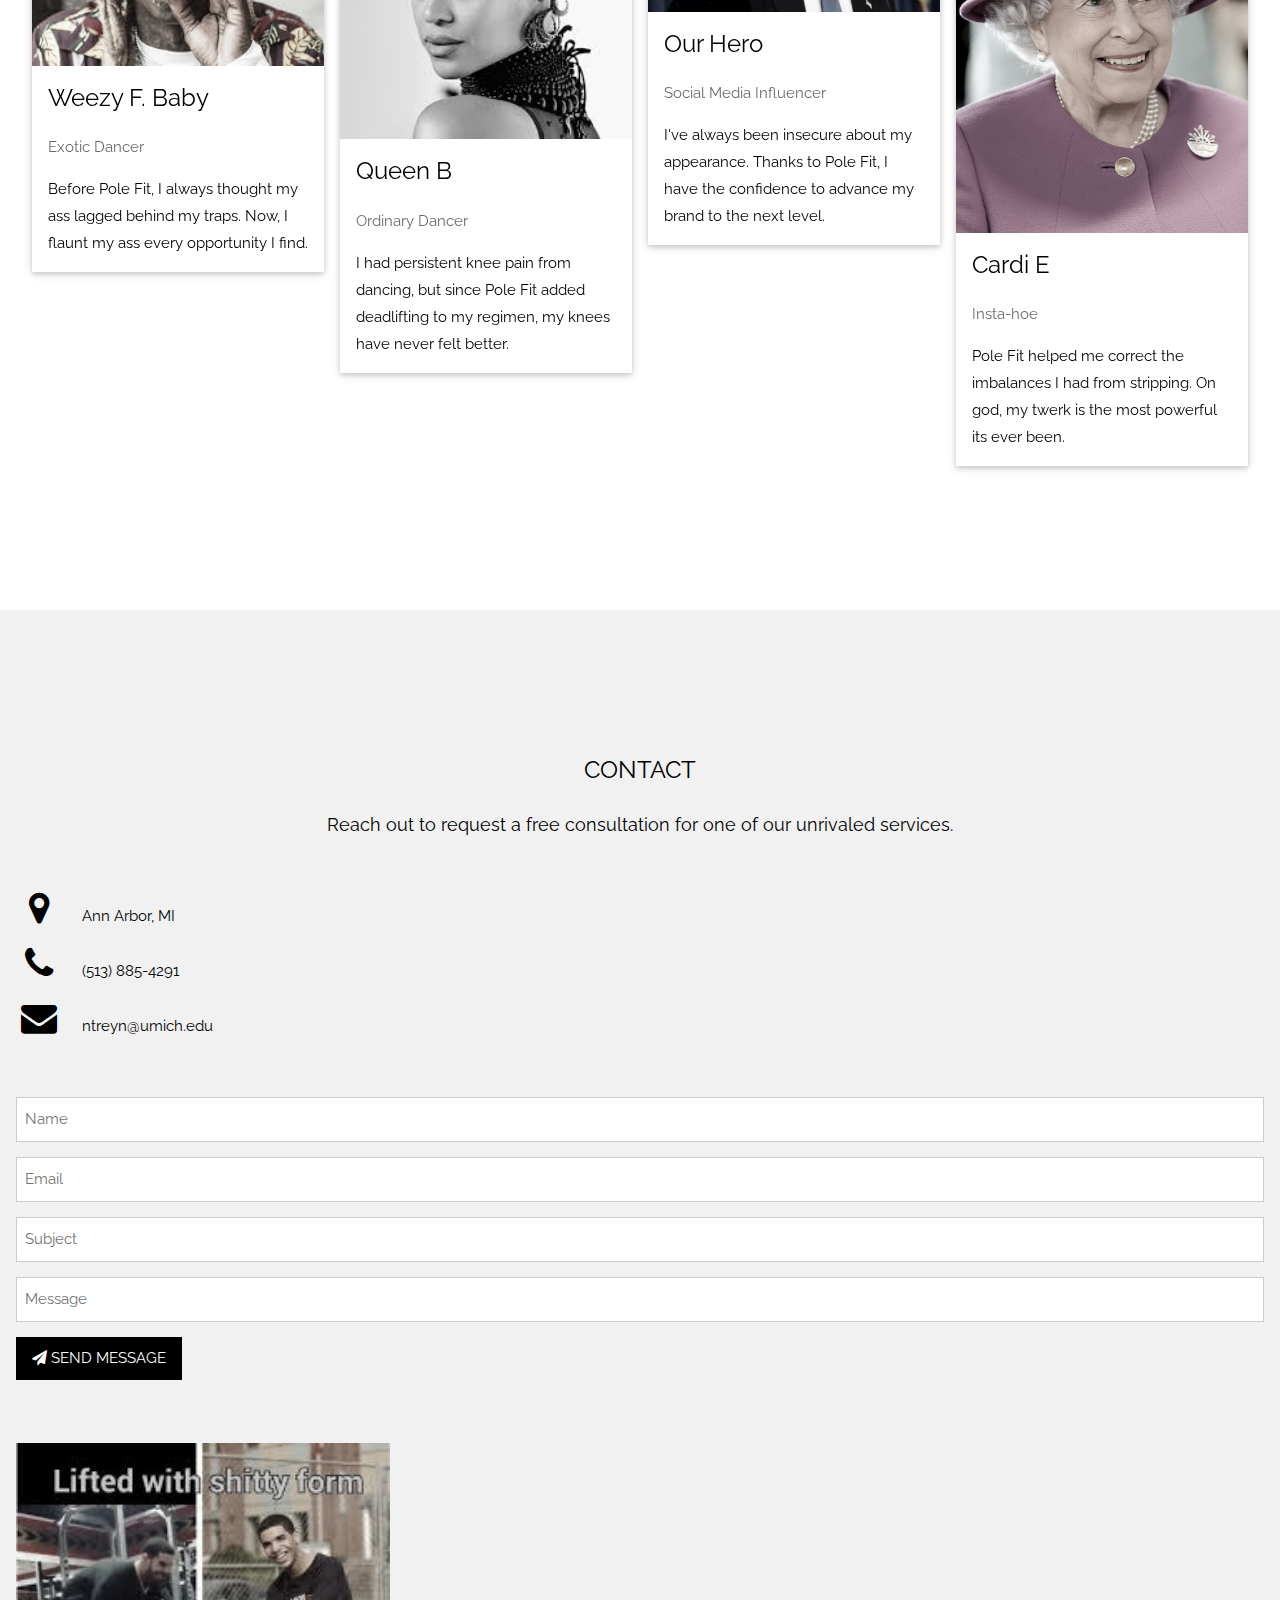
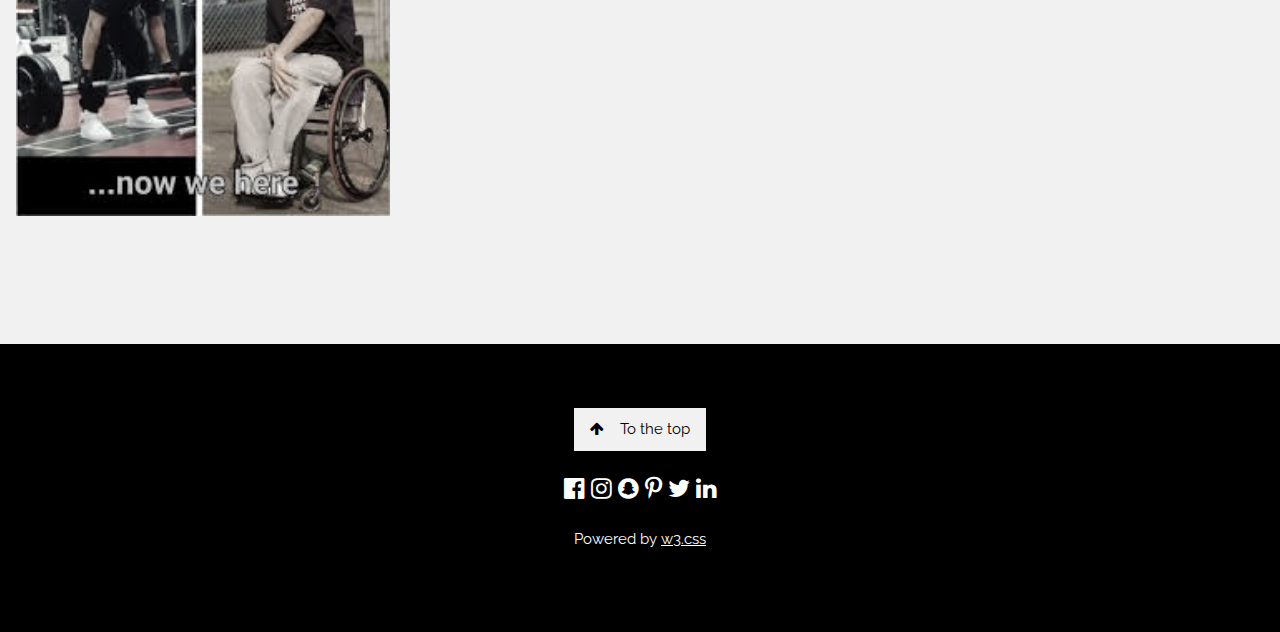
==== commit ca175a6b: "mission imgs" ====
--- a/index.html
+++ b/index.html
@@ -59,9 +59,9 @@
 <!-- Header with full-height image -->
 <header class="bgimg-1 w3-display-container w3-grayscale-min" id="home">
   <div class="w3-display-left w3-text-white" style="padding:48px">
-    <span class="w3-jumbo w3-hide-small">Start something that matters</span><br>
-    <span class="w3-xxlarge w3-hide-large w3-hide-medium">Start something that matters</span><br>
-    <span class="w3-large">Stop wasting valuable time with projects that just isn't you.</span>
+    <span class="w3-jumbo w3-hide-small">Achieve your dream body</span><br>
+    <span class="w3-xxlarge w3-hide-large w3-hide-medium">Achieve the body of your dreams</span><br>
+    <span class="w3-large">Stop wasting valuable time with trainers who just don't understand your needs</span>
     <!--<p><a href="#about" class="w3-button w3-white w3-padding-large w3-large w3-margin-top w3-opacity w3-hover-opacity-off">Learn more and start today</a></p>-->
   </div> 
   <!--
@@ -78,27 +78,35 @@
 
 <!-- About Section -->
 <div class="w3-container" style="padding:128px 16px" id="about">
-  <h3 class="w3-center">ABOUT THE COMPANY</h3>
-  <p class="w3-center w3-large">Key features of our company</p>
+  <h3 class="w3-center">OUR MISSION</h3>
+  <p class="w3-center w3-large">What makes Pole Fit polarizing</p>
   <div class="w3-row-padding w3-center" style="margin-top:64px">
     <div class="w3-quarter">
-      <i class="fa fa-desktop w3-margin-bottom w3-jumbo w3-center"></i>
-      <p class="w3-large">Responsive</p>
-      <p>Lorem ipsum dolor sit amet, consectetur adipiscing elit, sed do eiusmod tempor incididunt ut labore et dolore.</p>
+      <div class="w3-margin-bottom w3-jumbo w3-center">
+        <img src="/ari_page/nathan.jpg" alt="Nathan" style="width:50%">
+      </div>
+      <p class="w3-large">Experienced Trainers</p>
+      <p>Our trainers have traveled all over Southeastern Michigan, consulting dancers and developing their training philosophies. We employ trainers from all professions, from Powerlifting to Running, and even some in between.</p>
     </div>
     <div class="w3-quarter">
-      <i class="fa fa-heart w3-margin-bottom w3-jumbo"></i>
-      <p class="w3-large">Passion</p>
-      <p>Lorem ipsum dolor sit amet, consectetur adipiscing elit, sed do eiusmod tempor incididunt ut labore et dolore.</p>
+      <div class="w3-margin-bottom w3-jumbo w3-center">
+        <img src="/ari_page/stripper_meme.jpg" alt="Stalker" style="width:50%">
+      </div>
+      <p class="w3-large">Tailored for YOU</p>
+      <p>We understand your unique needs as a dancer, and more importantly, we know how the address them. From stripper's knees to imbalanced glutes, we've successfully helped millions of dancers before you, and we can help you too.</p>
     </div>
     <div class="w3-quarter">
-      <i class="fa fa-diamond w3-margin-bottom w3-jumbo"></i>
-      <p class="w3-large">Design</p>
-      <p>Lorem ipsum dolor sit amet, consectetur adipiscing elit, sed do eiusmod tempor incididunt ut labore et dolore.</p>
+      <div class="w3-margin-bottom w3-jumbo w3-center">
+        <img src="/ari_page/stalker.jpg" alt="John" style="width:50%">
+      </div>
+      <p class="w3-large">Unrivaled Commitment</p>
+      <p>Pole Fit will be at your call 24/7, even if you don't want us to be. Pole Fit is redefining commitment in the fitness industry, because we know </p>
     </div>
     <div class="w3-quarter">
-      <i class="fa fa-cog w3-margin-bottom w3-jumbo"></i>
-      <p class="w3-large">Support</p>
+      <div class="w3-margin-bottom w3-jumbo w3-center">
+        <img src="/ari_page/wayne.jpg" alt="John" style="width:50%">
+      </div>
+      <p class="w3-large">The PF Difference</p>
       <p>Lorem ipsum dolor sit amet, consectetur adipiscing elit, sed do eiusmod tempor incididunt ut labore et dolore.</p>
     </div>
   </div>
@@ -123,7 +131,7 @@
 <!-- Pricing Section -->
 <div class="w3-container w3-center w3-dark-grey" style="padding:128px 16px" id="pricing">
   <h3>SERVICES</h3>
-  <p class="w3-large">Choose the service you need and we'll tailor it perfectly to acheive your goals. Free consultations offered.</p>
+  <p class="w3-large">Choose the service you need and we'll tailor it perfectly to achieve your goals. Free consultations offered.</p>
   <div class="w3-row-padding" style="margin-top:64px">
     <div class="w3-third w3-section">
       <ul class="w3-ul w3-white w3-hover-shadow">
@@ -137,7 +145,7 @@
           <span class="w3-opacity">per session</span>
         </li>
         <li class="w3-light-grey w3-padding-24">
-          <button href="#contact" class="w3-button w3-black w3-padding-large">Sign Up</button>
+          <a href="#contact" class="w3-button w3-black w3-padding-large">Sign Up</a>
         </li>
       </ul>
     </div>
@@ -153,7 +161,7 @@
           <span class="w3-opacity">per session</span>
         </li>
         <li class="w3-light-grey w3-padding-24">
-          <button href="#contact" class="w3-button w3-black w3-padding-large">Sign Up</button>
+          <a href="#contact" class="w3-button w3-black w3-padding-large">Sign Up</a>
         </li>
       </ul>
     </div>
@@ -169,7 +177,7 @@
           <span class="w3-opacity">per session</span>
         </li>
         <li class="w3-light-grey w3-padding-24">
-          <button href="#contact" class="w3-button w3-black w3-padding-large">Sign Up</button>
+          <a href="#contact" class="w3-button w3-black w3-padding-large">Sign Up</a>
         </li>
       </ul>
     </div>
@@ -349,7 +357,7 @@
       </p>
     </form>
     <!-- Image of location/map -->
-    <img src="/ari_page/drake.jpg" class="w3-image w3-greyscale" style="width:100%;margin-top:48px">
+    <img src="/ari_page/drake.jpg" class="w3-image w3-greyscale" style="width:30%;margin-top:48px">
   </div>
 </div>
 
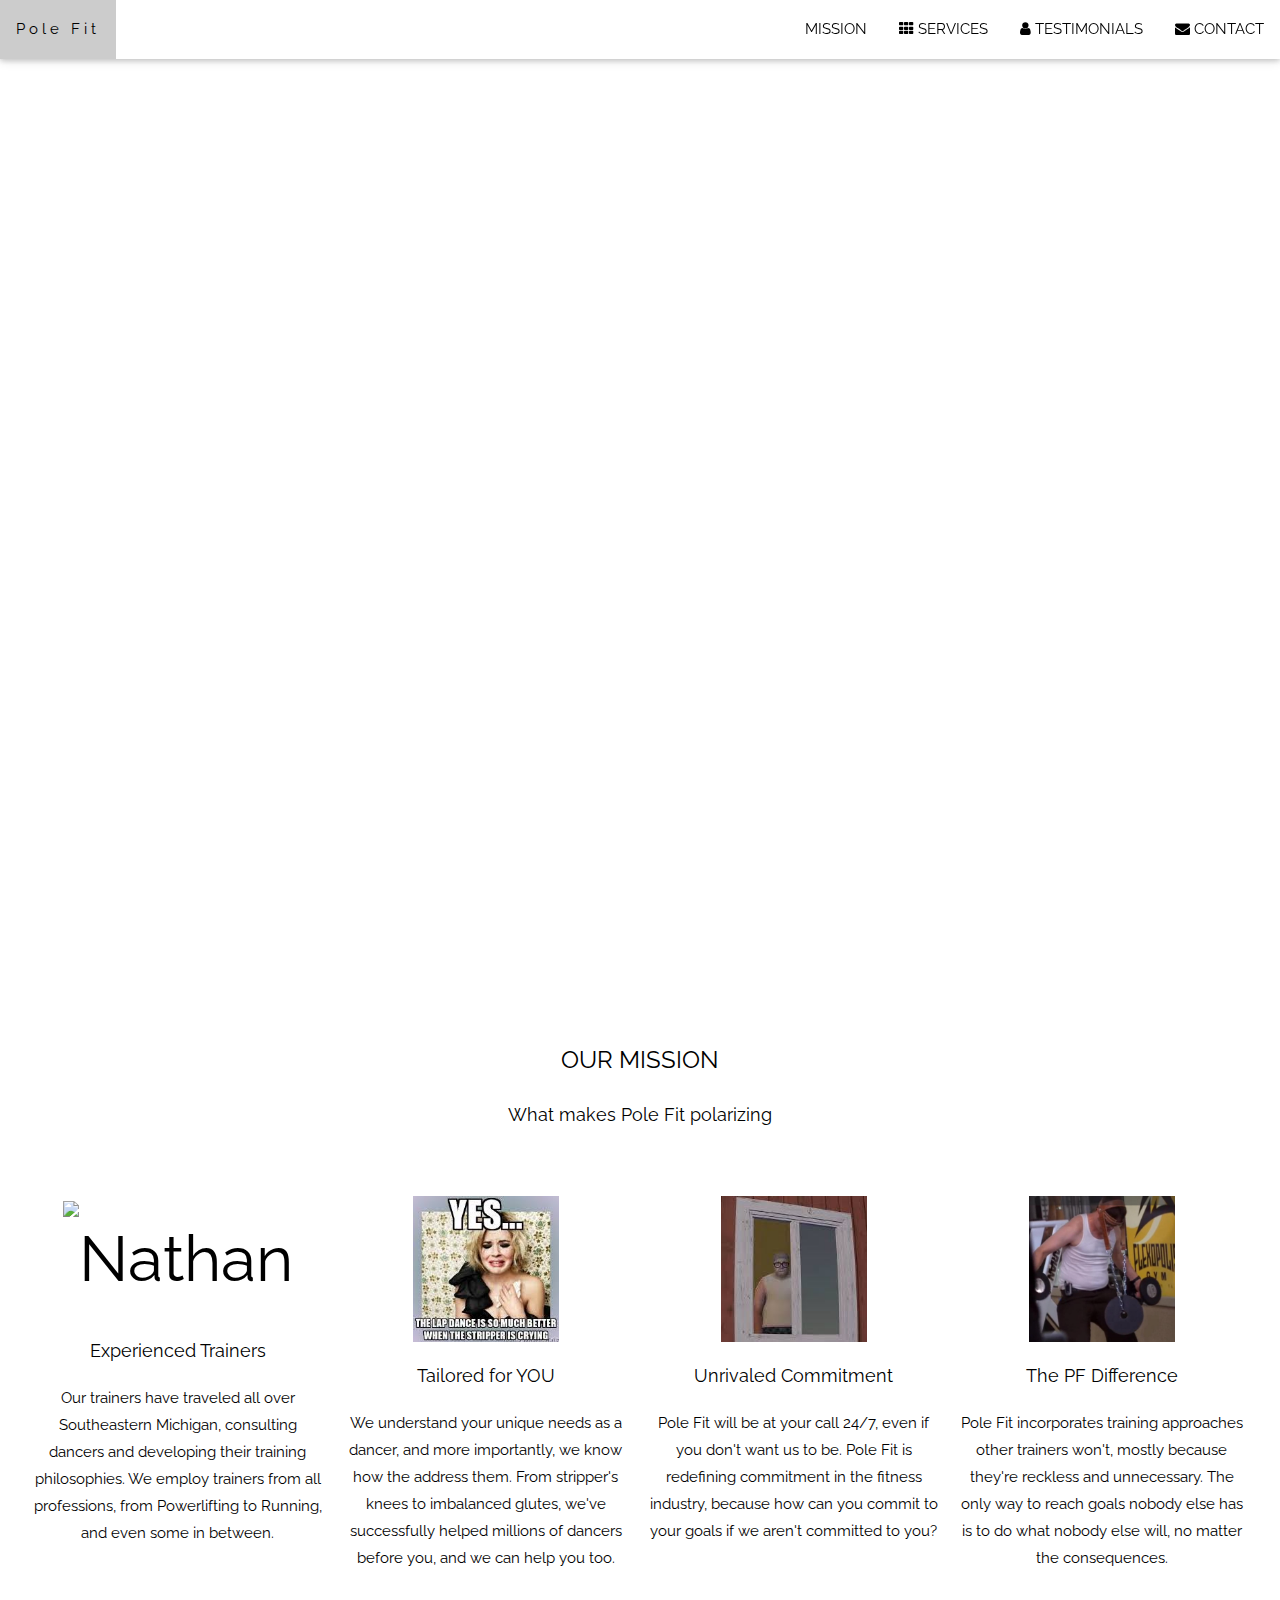
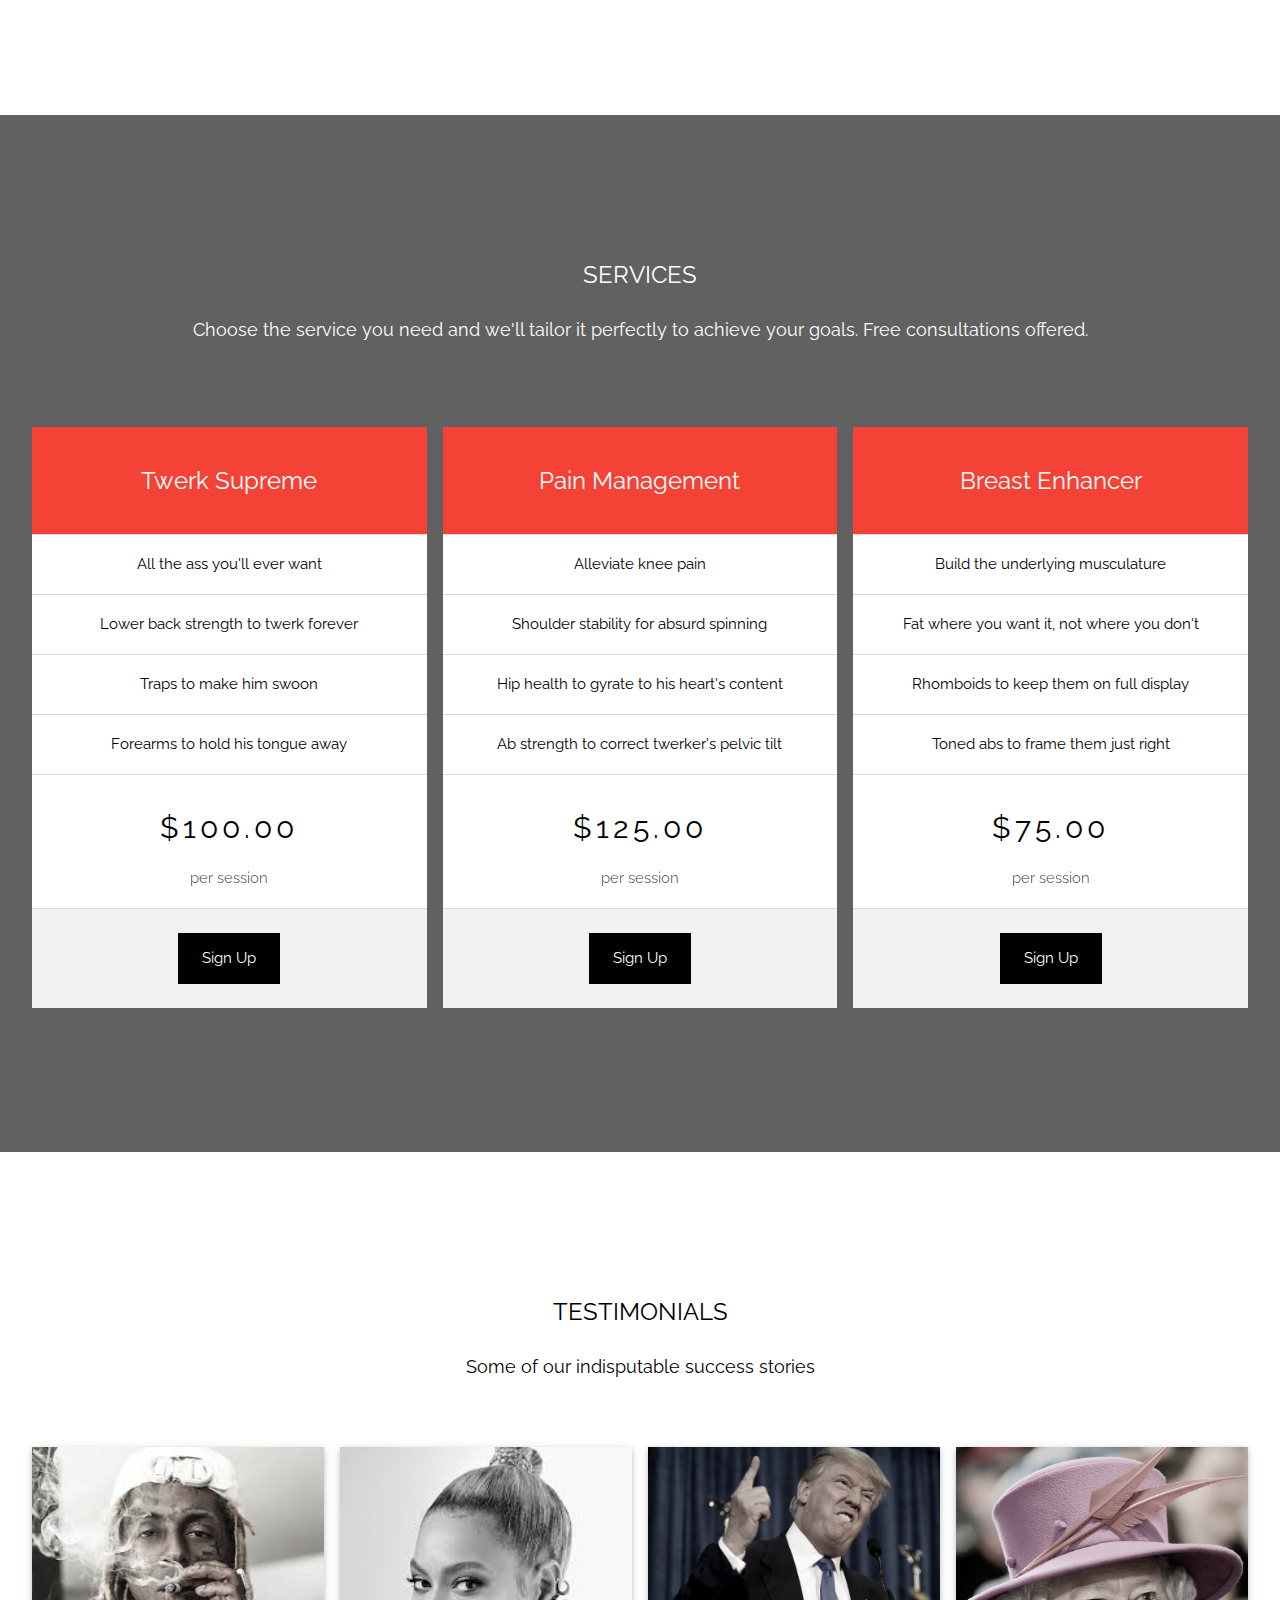
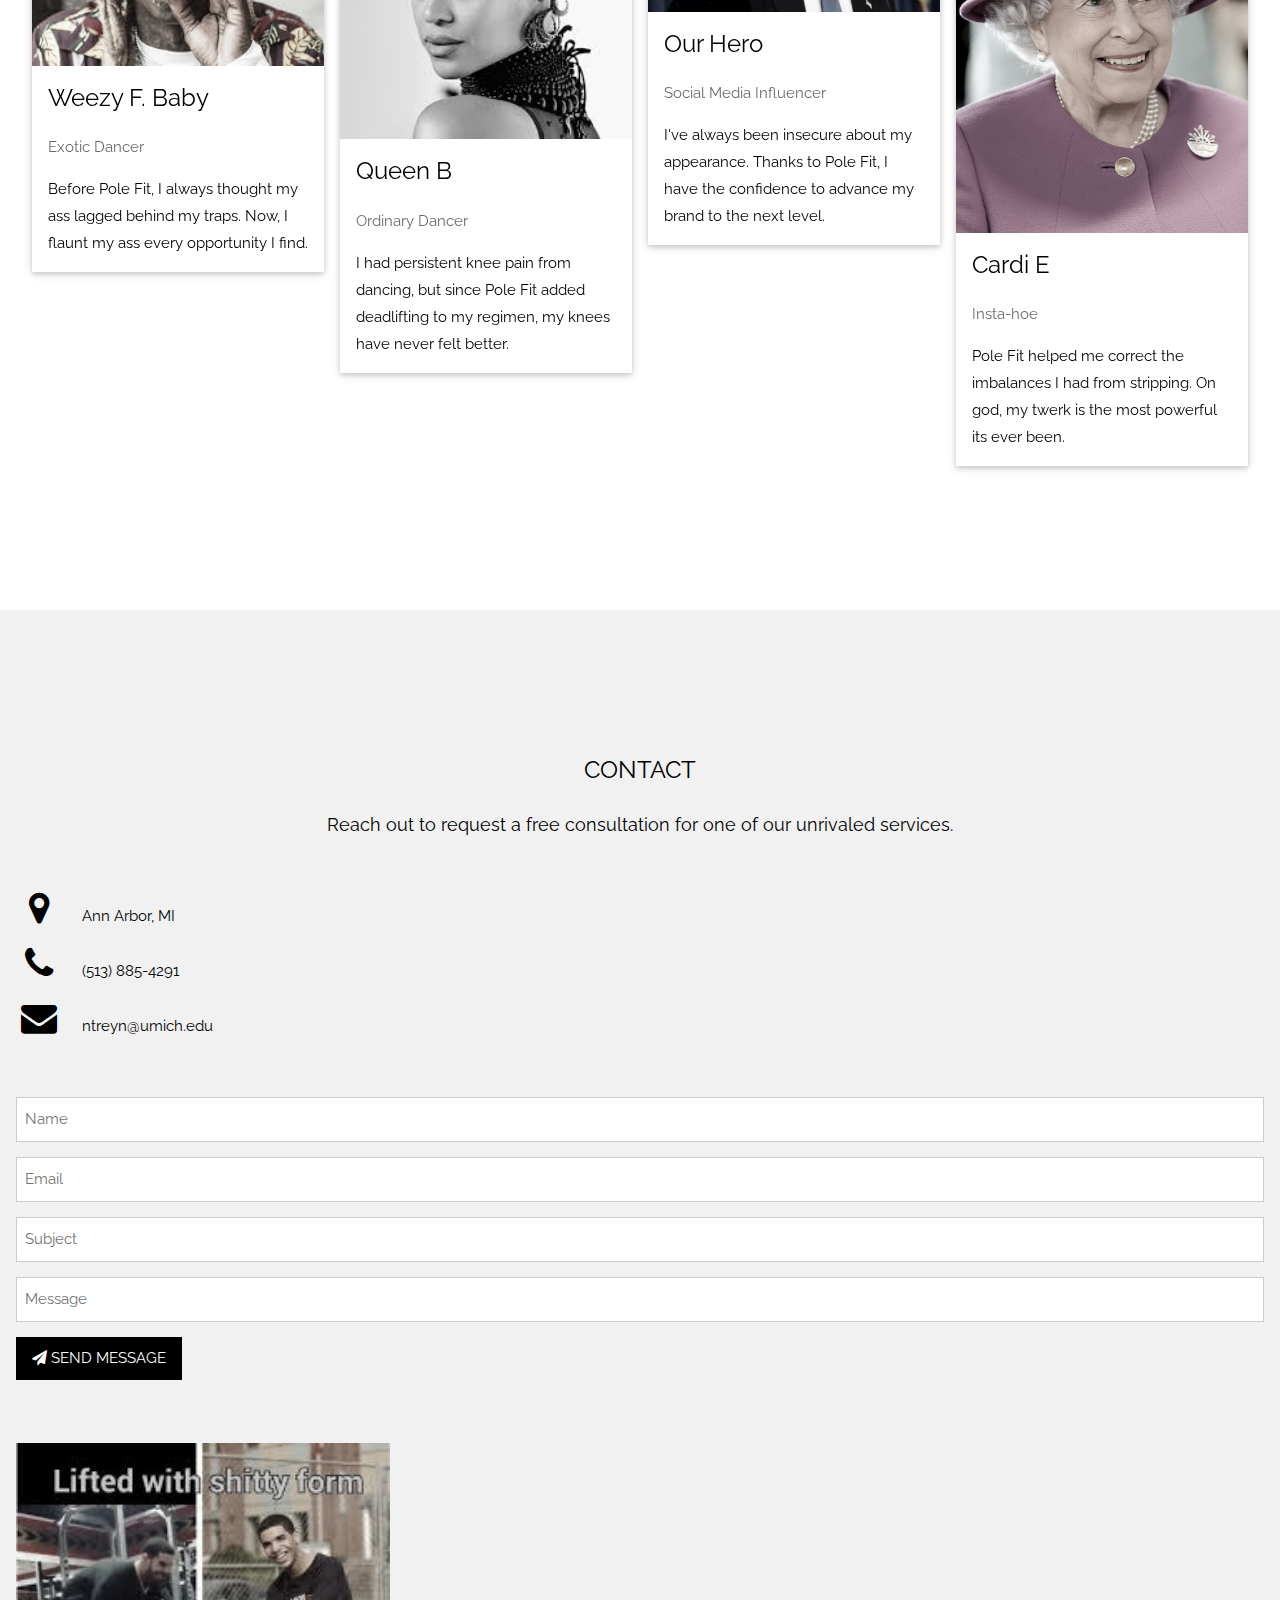
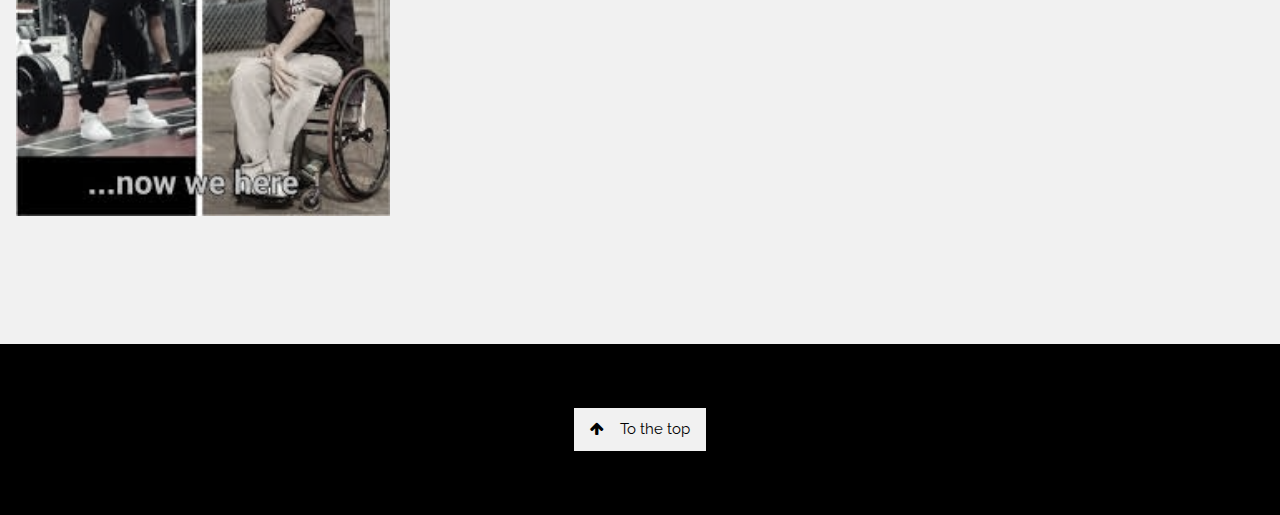
==== commit 452df3bf: "footer" ====
--- a/index.html
+++ b/index.html
@@ -90,24 +90,24 @@
     </div>
     <div class="w3-quarter">
       <div class="w3-margin-bottom w3-jumbo w3-center">
-        <img src="/ari_page/stripper_meme.jpg" alt="Stalker" style="width:50%">
+        <img src="/ari_page/stripper_meme.jpg" alt="Crying" style="width:50%">
       </div>
       <p class="w3-large">Tailored for YOU</p>
       <p>We understand your unique needs as a dancer, and more importantly, we know how the address them. From stripper's knees to imbalanced glutes, we've successfully helped millions of dancers before you, and we can help you too.</p>
     </div>
     <div class="w3-quarter">
       <div class="w3-margin-bottom w3-jumbo w3-center">
-        <img src="/ari_page/stalker.jpg" alt="John" style="width:50%">
+        <img src="/ari_page/stalker.jpg" alt="Stalker" style="width:50%">
       </div>
       <p class="w3-large">Unrivaled Commitment</p>
-      <p>Pole Fit will be at your call 24/7, even if you don't want us to be. Pole Fit is redefining commitment in the fitness industry, because we know </p>
+      <p>Pole Fit will be at your call 24/7, even if you don't want us to be. Pole Fit is redefining commitment in the fitness industry, because how can you commit to your goals if we aren't committed to you?</p>
     </div>
     <div class="w3-quarter">
       <div class="w3-margin-bottom w3-jumbo w3-center">
-        <img src="/ari_page/wayne.jpg" alt="John" style="width:50%">
+        <img src="/ari_page/dwight.jpg" alt="Dwight" style="width:50%">
       </div>
       <p class="w3-large">The PF Difference</p>
-      <p>Lorem ipsum dolor sit amet, consectetur adipiscing elit, sed do eiusmod tempor incididunt ut labore et dolore.</p>
+      <p>Pole Fit incorporates training approaches other trainers won't, mostly because they're reckless and unnecessary. The only way to reach goals nobody else has is to do what nobody else will, no matter the consequences.</p>
     </div>
   </div>
 </div>
@@ -364,6 +364,7 @@
 <!-- Footer -->
 <footer class="w3-center w3-black w3-padding-64">
   <a href="#home" class="w3-button w3-light-grey"><i class="fa fa-arrow-up w3-margin-right"></i>To the top</a>
+  <!--
   <div class="w3-xlarge w3-section">
     <i class="fa fa-facebook-official w3-hover-opacity"></i>
     <i class="fa fa-instagram w3-hover-opacity"></i>
@@ -373,6 +374,7 @@
     <i class="fa fa-linkedin w3-hover-opacity"></i>
   </div>
   <p>Powered by <a href="https://www.w3schools.com/w3css/default.asp" title="W3.CSS" target="_blank" class="w3-hover-text-green">w3.css</a></p>
+` -->
 </footer>
  
 <script>
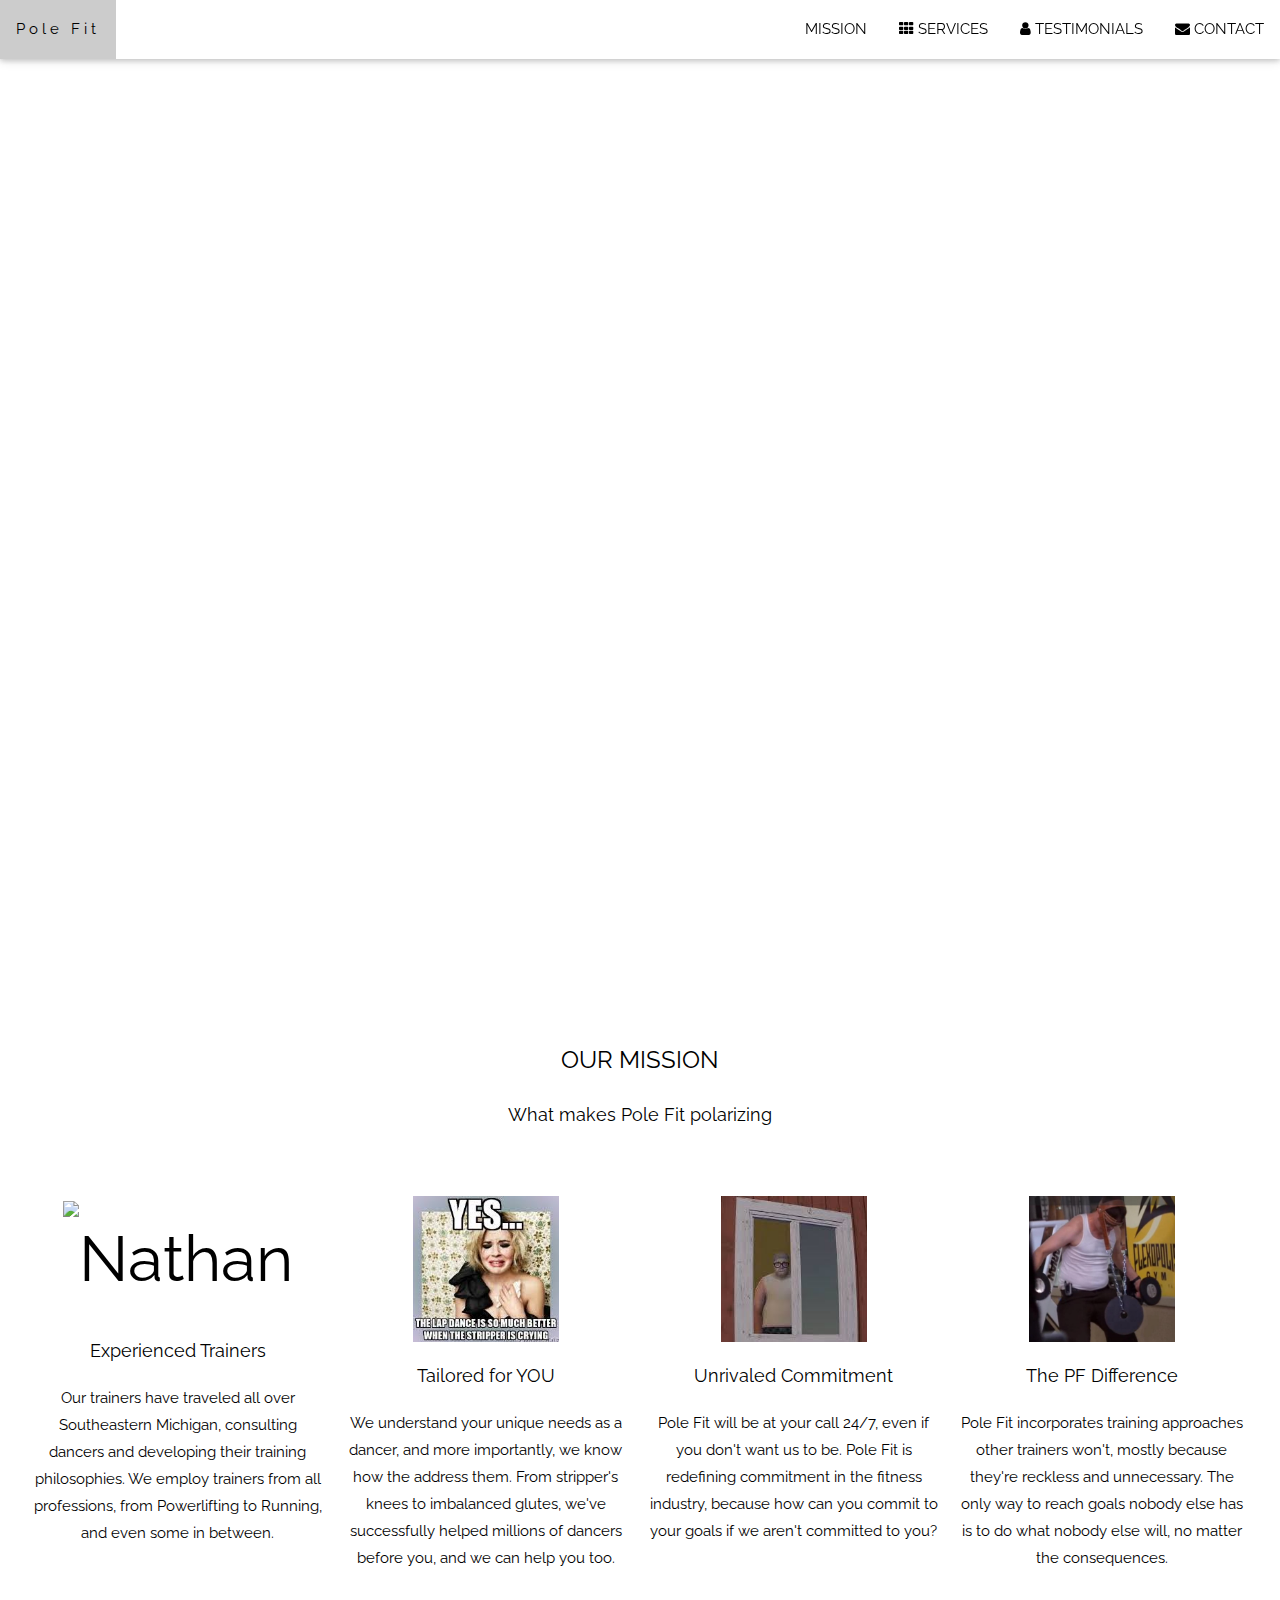
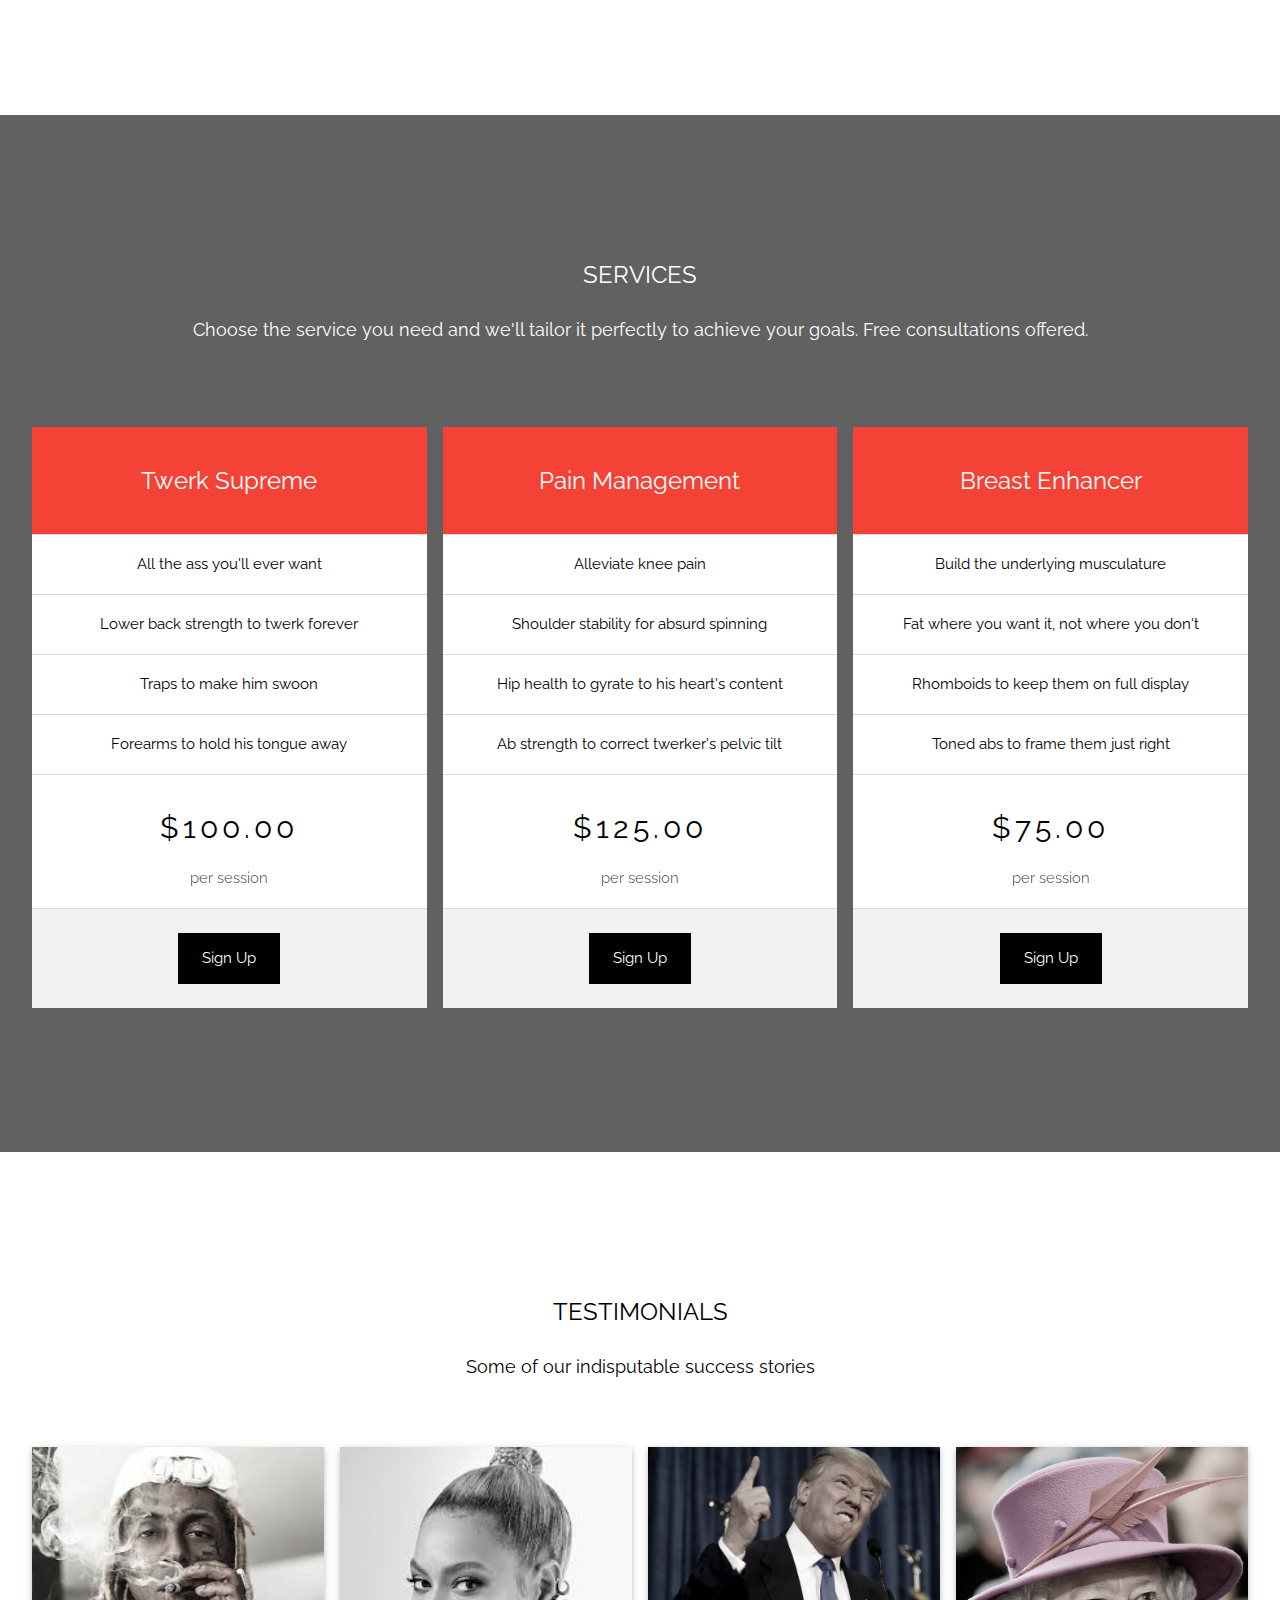
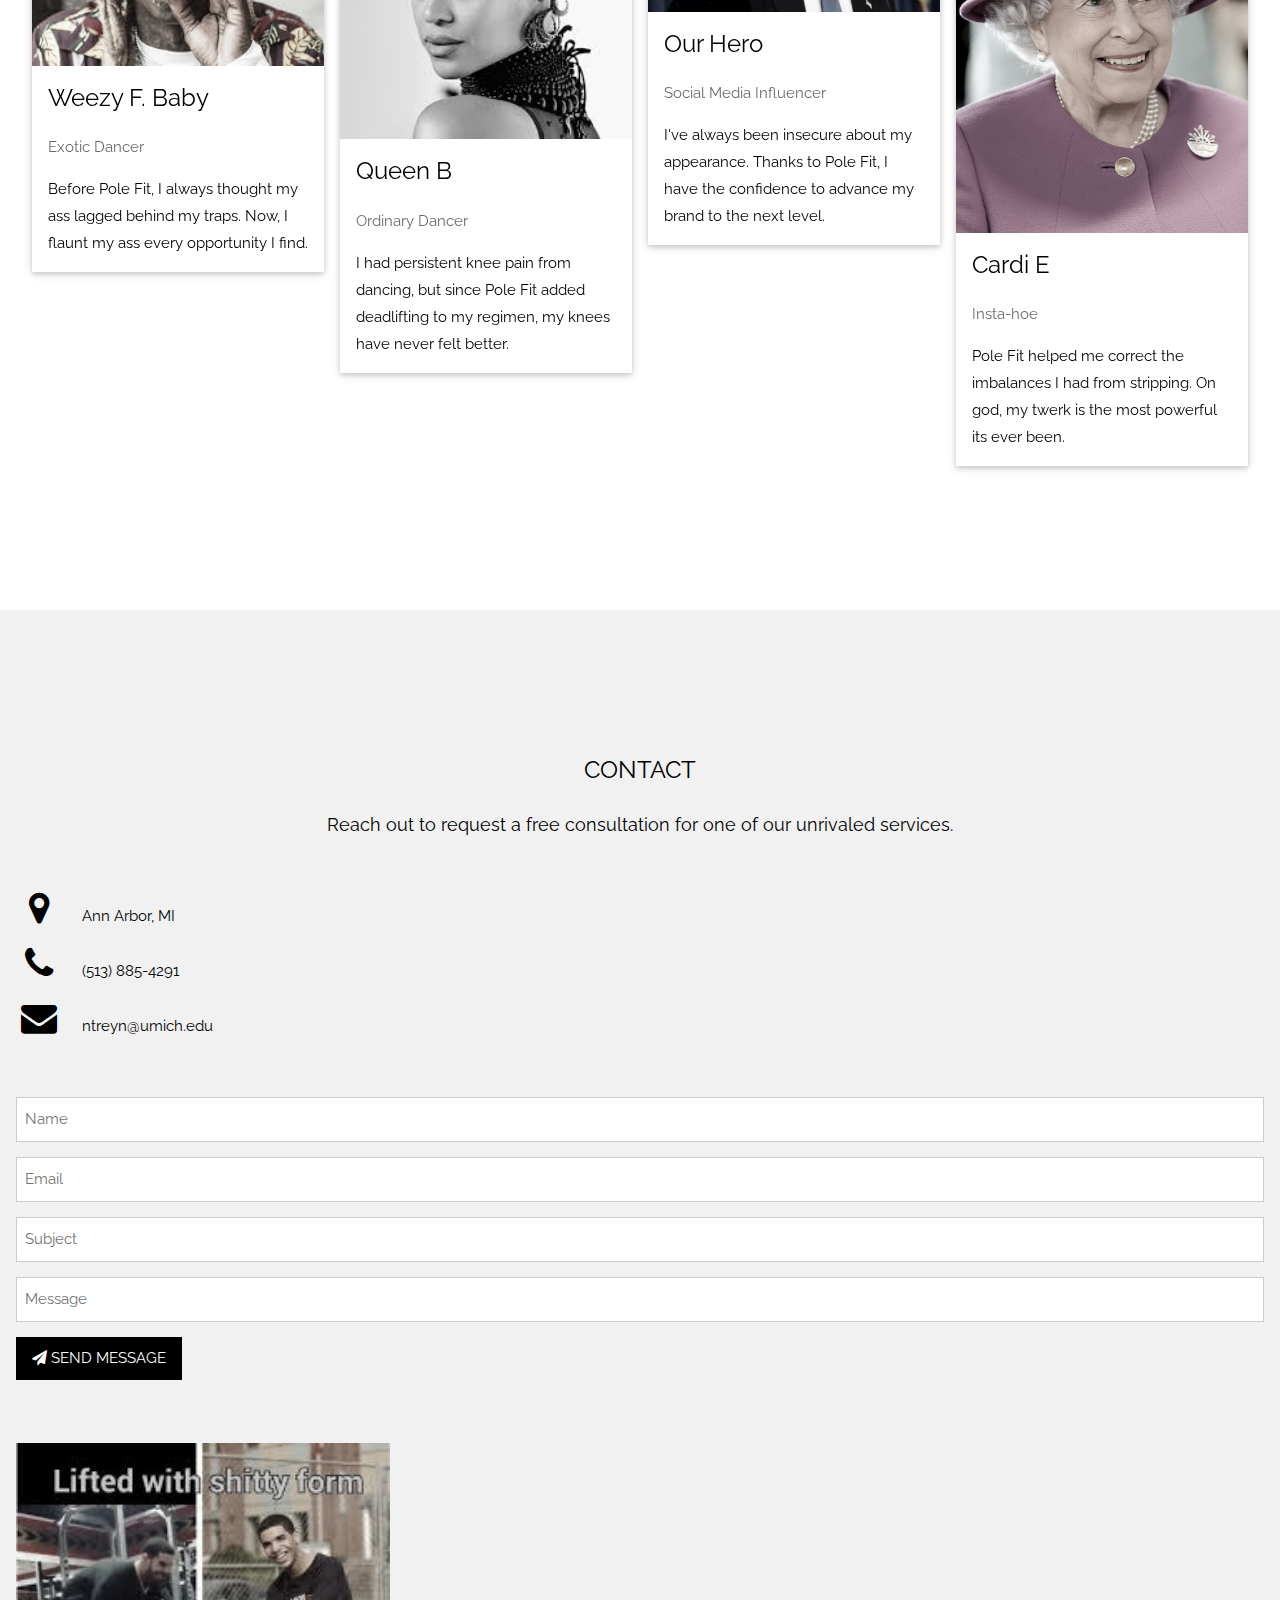
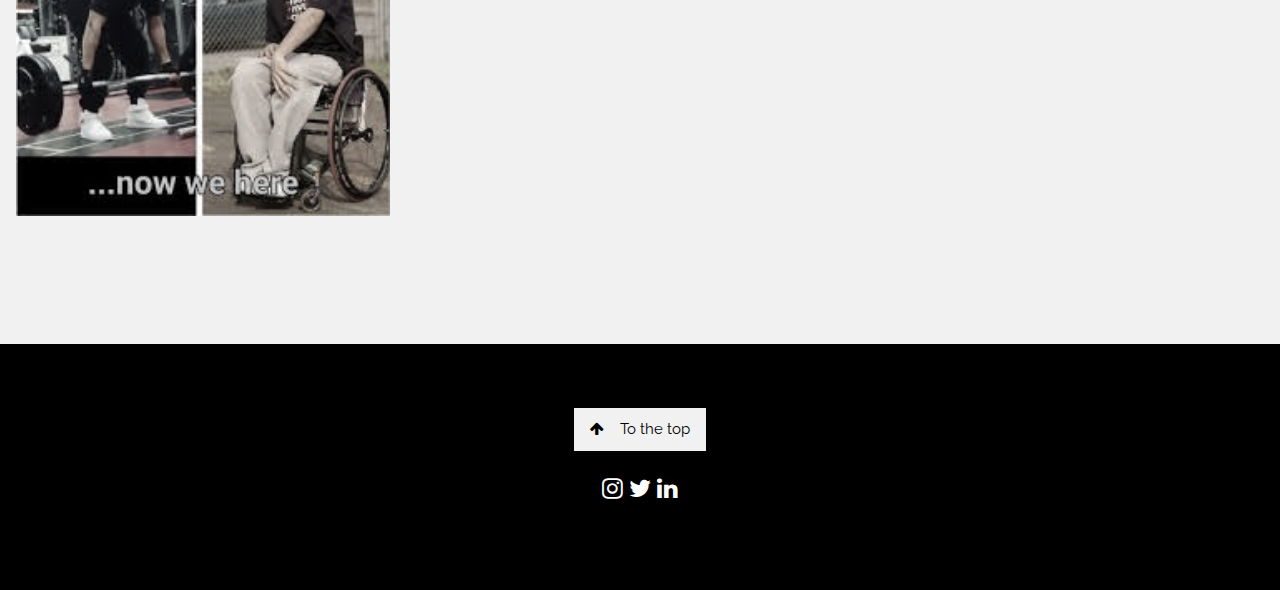
==== commit cece13c7: "contact" ====
--- a/index.html
+++ b/index.html
@@ -345,7 +345,7 @@
     <p><i class="fa fa-phone fa-fw w3-xxlarge w3-margin-right"></i> (513) 885-4291</p>
     <p><i class="fa fa-envelope fa-fw w3-xxlarge w3-margin-right"> </i> ntreyn@umich.edu</p>
     <br>
-    <form action="/action_page.php" target="_blank">
+    <form action="/action_page.php">
       <p><input class="w3-input w3-border" type="text" placeholder="Name" required name="Name"></p>
       <p><input class="w3-input w3-border" type="text" placeholder="Email" required name="Email"></p>
       <p><input class="w3-input w3-border" type="text" placeholder="Subject" required name="Subject"></p>
@@ -364,15 +364,15 @@
 <!-- Footer -->
 <footer class="w3-center w3-black w3-padding-64">
   <a href="#home" class="w3-button w3-light-grey"><i class="fa fa-arrow-up w3-margin-right"></i>To the top</a>
+  <div class="w3-xlarge w3-section">
+    <!--<i class="fa fa-facebook-official w3-hover-opacity"></i>-->
+    <a href="https://www.instagram.com/the_asthmatic_stripperr/" style="text-decoration: none;" class="fa fa-instagram w3-hover-opacity"></a>
+    <!--<i class="fa fa-snapchat w3-hover-opacity"></i>-->
+    <!--<i class="fa fa-pinterest-p w3-hover-opacity"></i>-->
+    <a href="https://twitter.com/AriLedunn?ref_src=twsrc%5Egoogle%7Ctwcamp%5Eserp%7Ctwgr%5Eauthor" style="text-decoration: none;" class="fa fa-twitter w3-hover-opacity"></a>
+    <a href="https://www.linkedin.com/in/ari-ledunn-012002197/" style="text-decoration: none;" class="fa fa-linkedin w3-hover-opacity"></a>
+  </div>
   <!--
-  <div class="w3-xlarge w3-section">
-    <i class="fa fa-facebook-official w3-hover-opacity"></i>
-    <i class="fa fa-instagram w3-hover-opacity"></i>
-    <i class="fa fa-snapchat w3-hover-opacity"></i>
-    <i class="fa fa-pinterest-p w3-hover-opacity"></i>
-    <i class="fa fa-twitter w3-hover-opacity"></i>
-    <i class="fa fa-linkedin w3-hover-opacity"></i>
-  </div>
   <p>Powered by <a href="https://www.w3schools.com/w3css/default.asp" title="W3.CSS" target="_blank" class="w3-hover-text-green">w3.css</a></p>
 ` -->
 </footer>
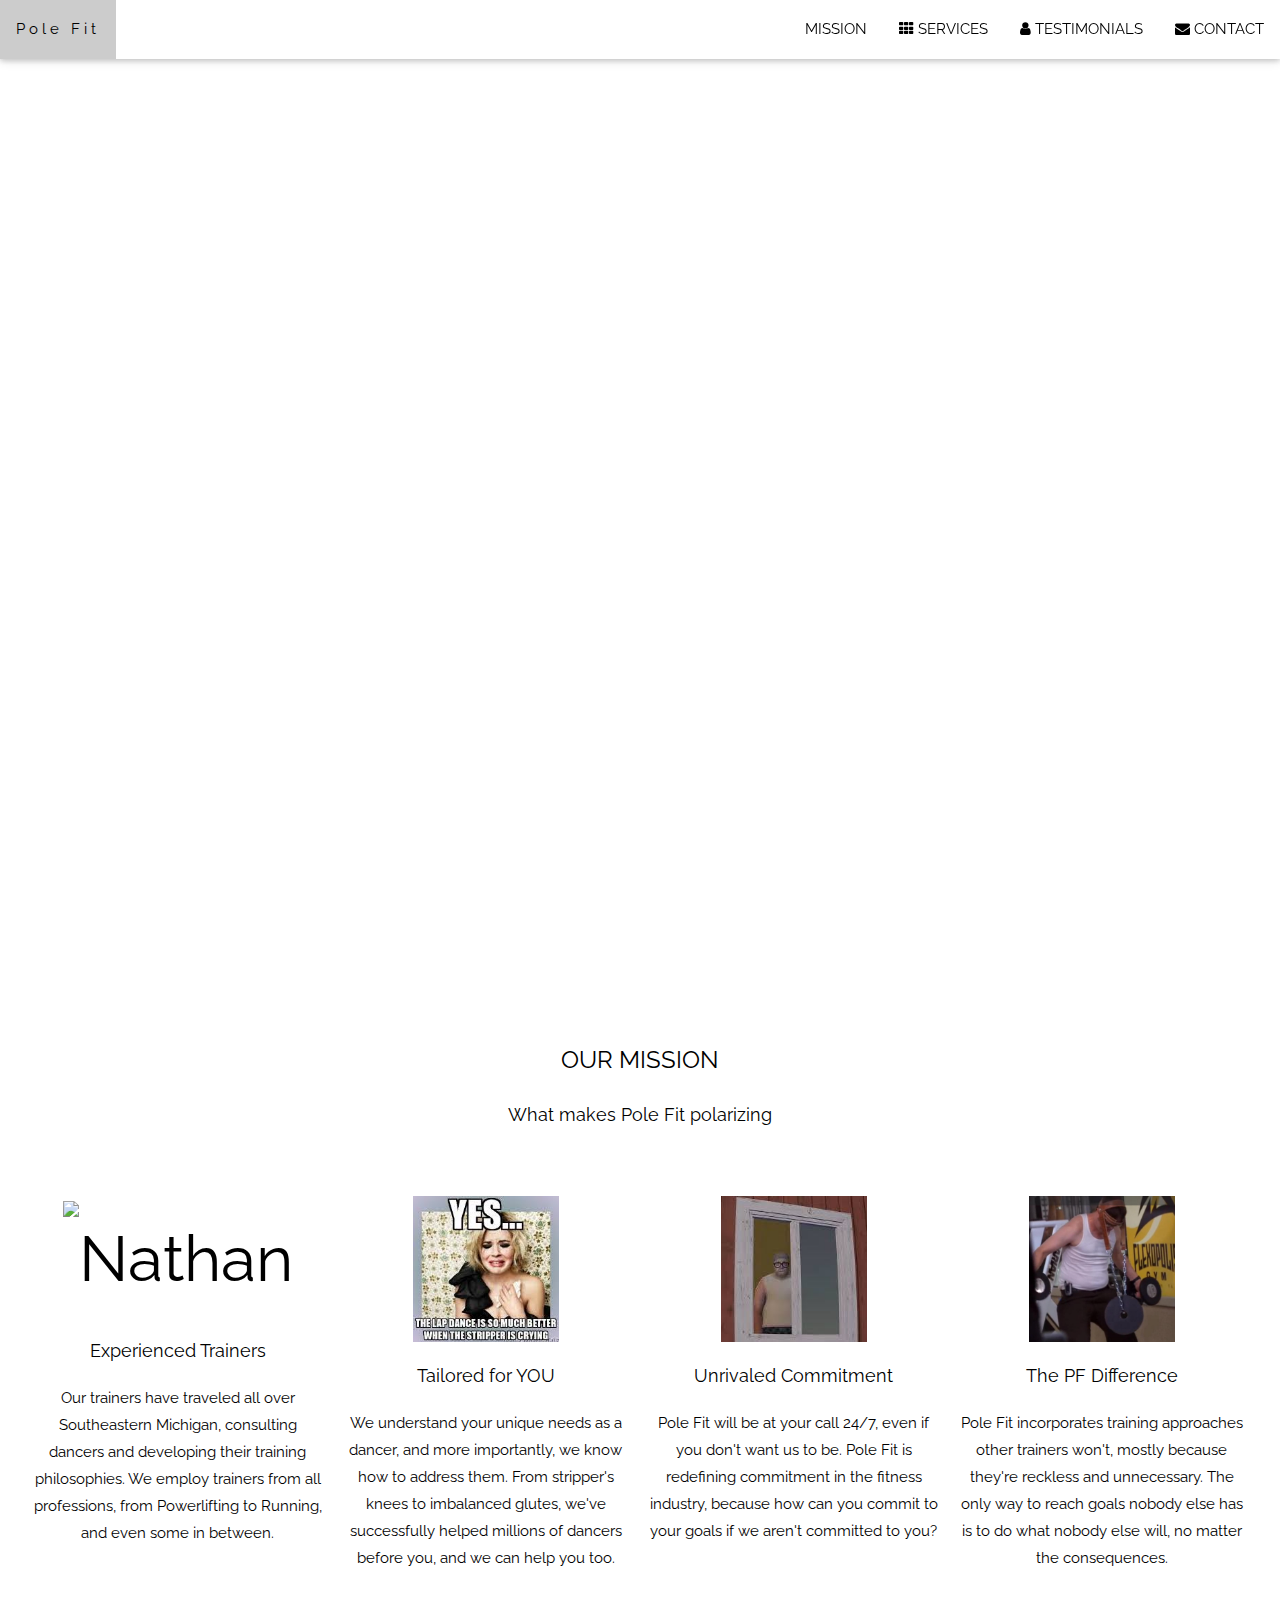
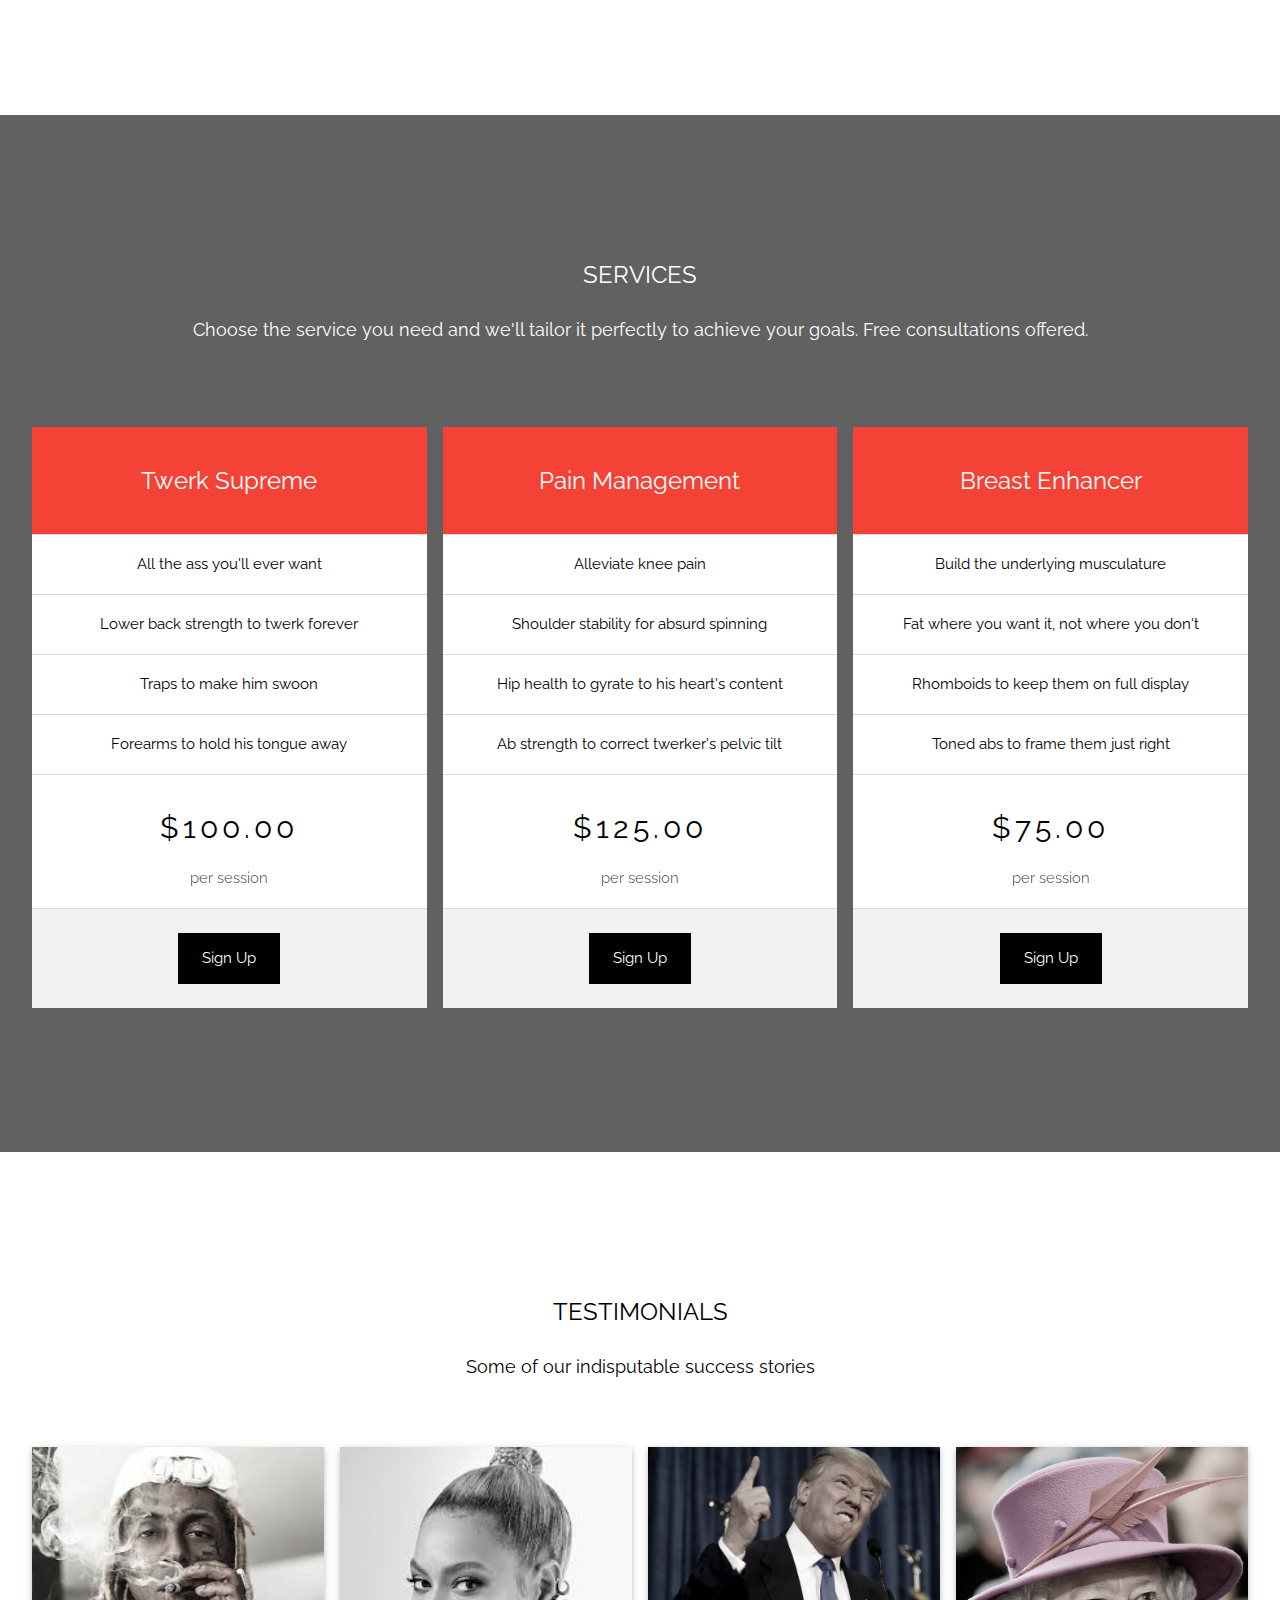
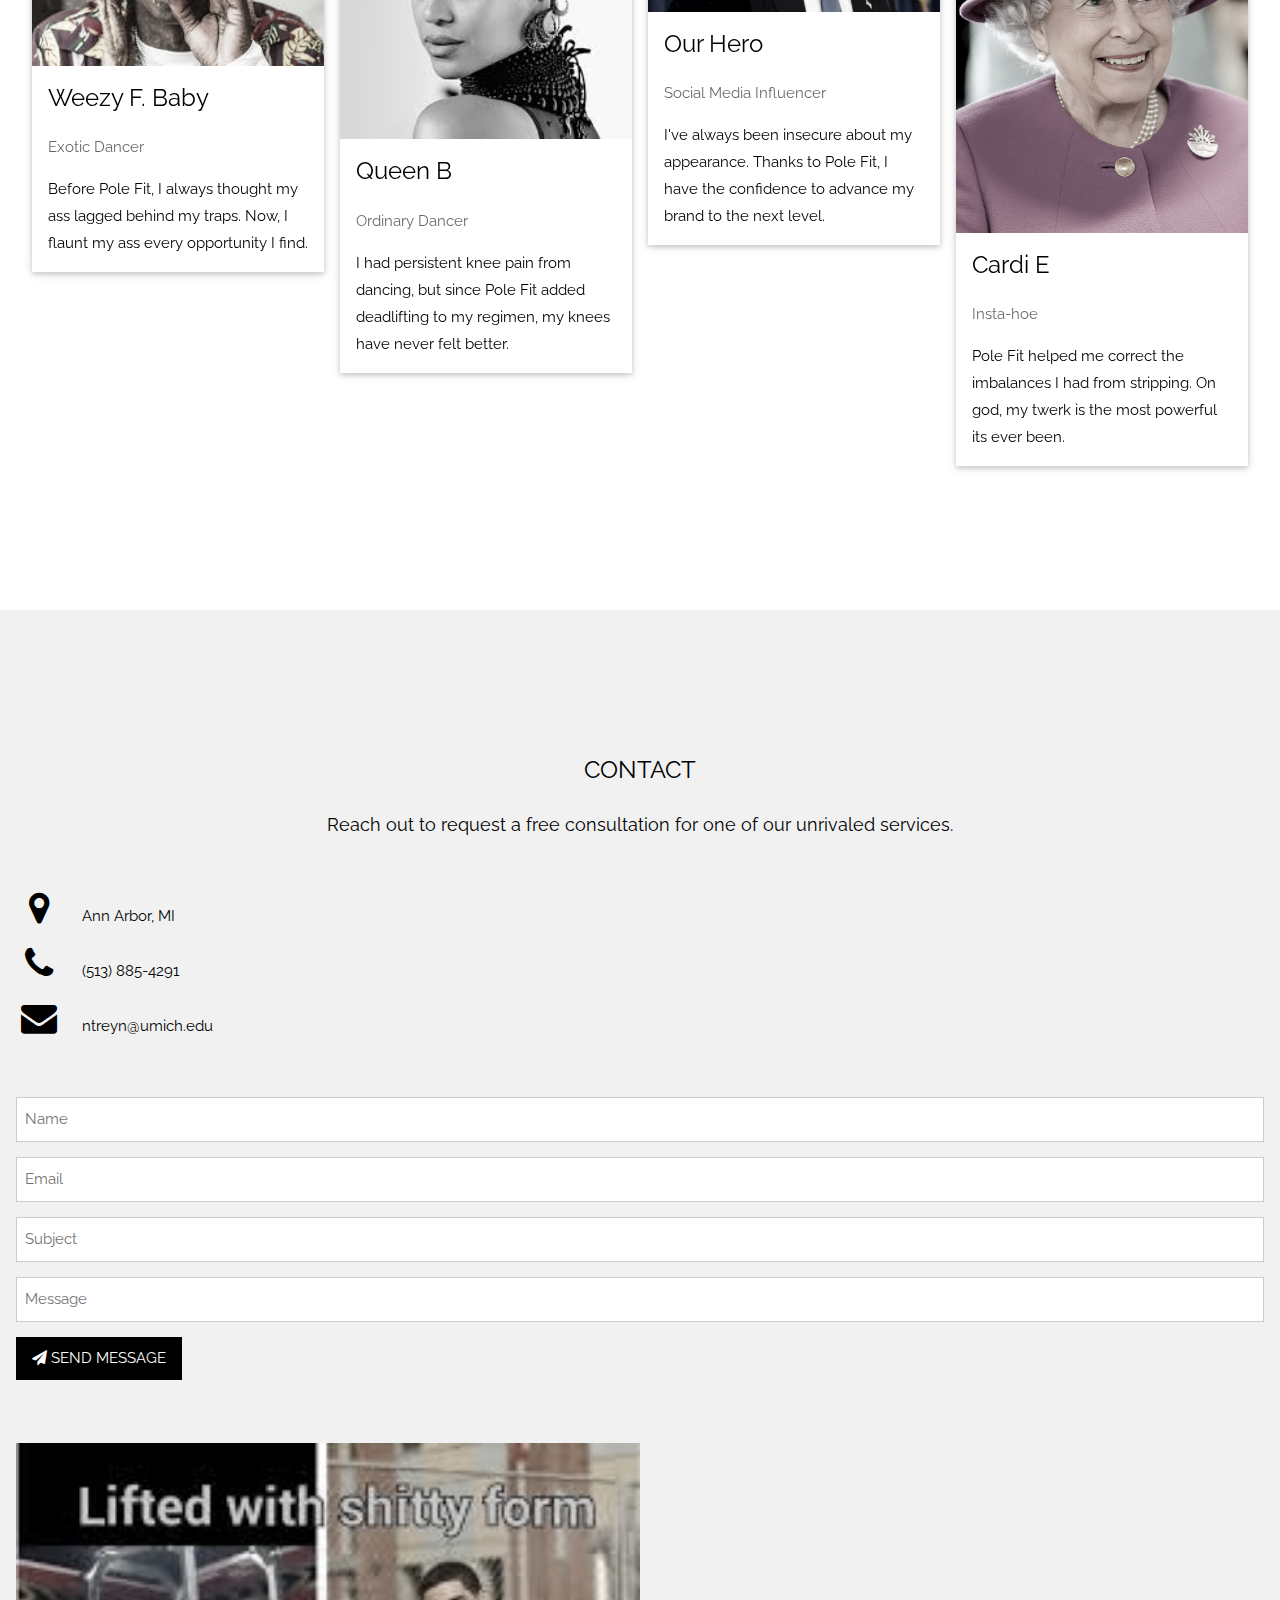
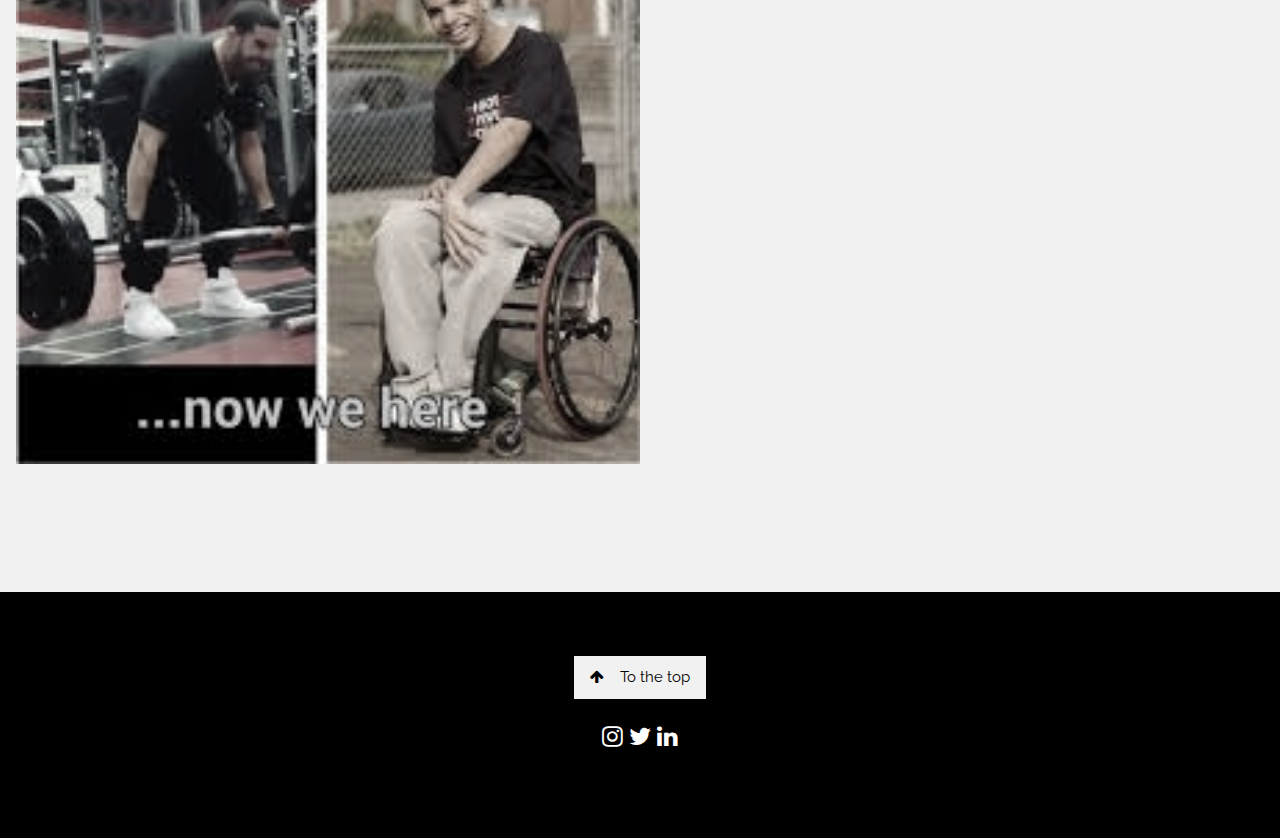
==== commit b999e673: "finalizing" ====
--- a/index.html
+++ b/index.html
@@ -93,7 +93,7 @@
         <img src="/ari_page/stripper_meme.jpg" alt="Crying" style="width:50%">
       </div>
       <p class="w3-large">Tailored for YOU</p>
-      <p>We understand your unique needs as a dancer, and more importantly, we know how the address them. From stripper's knees to imbalanced glutes, we've successfully helped millions of dancers before you, and we can help you too.</p>
+      <p>We understand your unique needs as a dancer, and more importantly, we know how to address them. From stripper's knees to imbalanced glutes, we've successfully helped millions of dancers before you, and we can help you too.</p>
     </div>
     <div class="w3-quarter">
       <div class="w3-margin-bottom w3-jumbo w3-center">
@@ -357,7 +357,7 @@
       </p>
     </form>
     <!-- Image of location/map -->
-    <img src="/ari_page/drake.jpg" class="w3-image w3-greyscale" style="width:30%;margin-top:48px">
+    <img src="/ari_page/drake.jpg" class="w3-image w3-greyscale" style="width:50%;margin-top:48px">
   </div>
 </div>
 
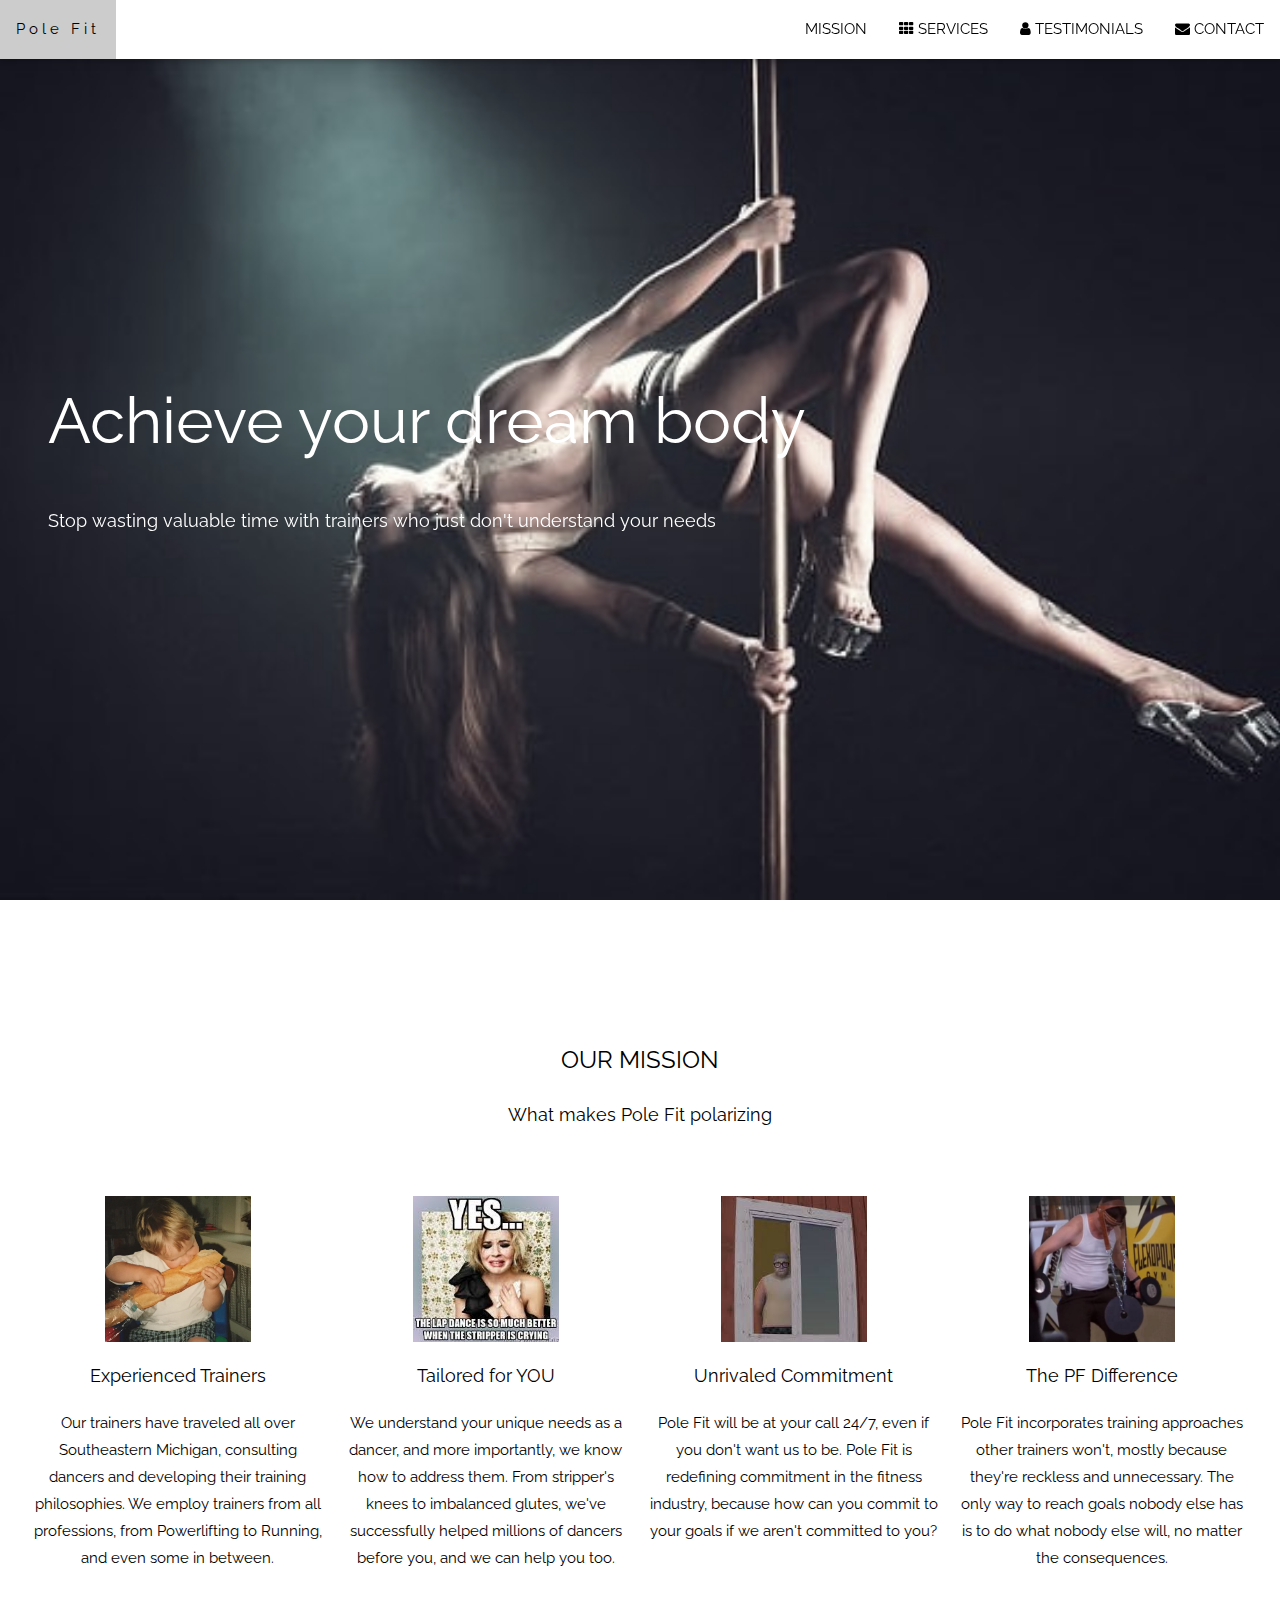
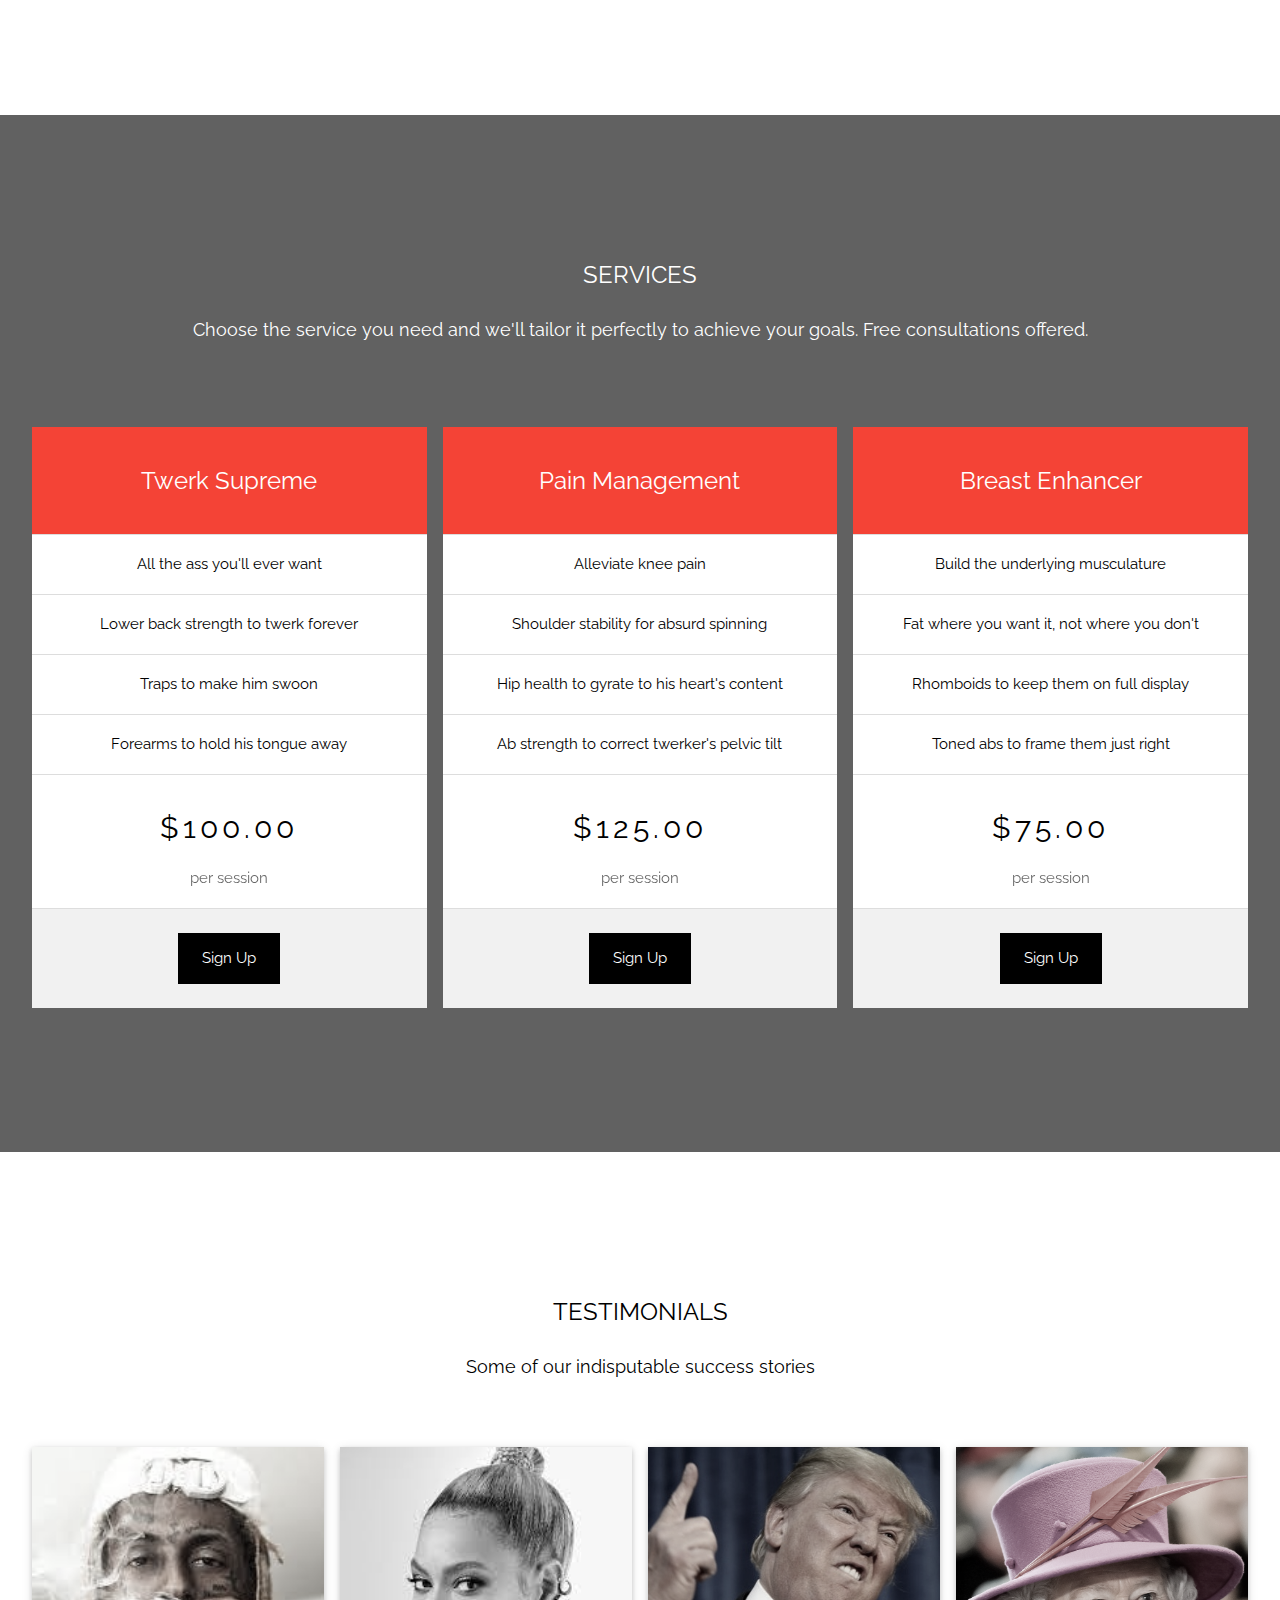
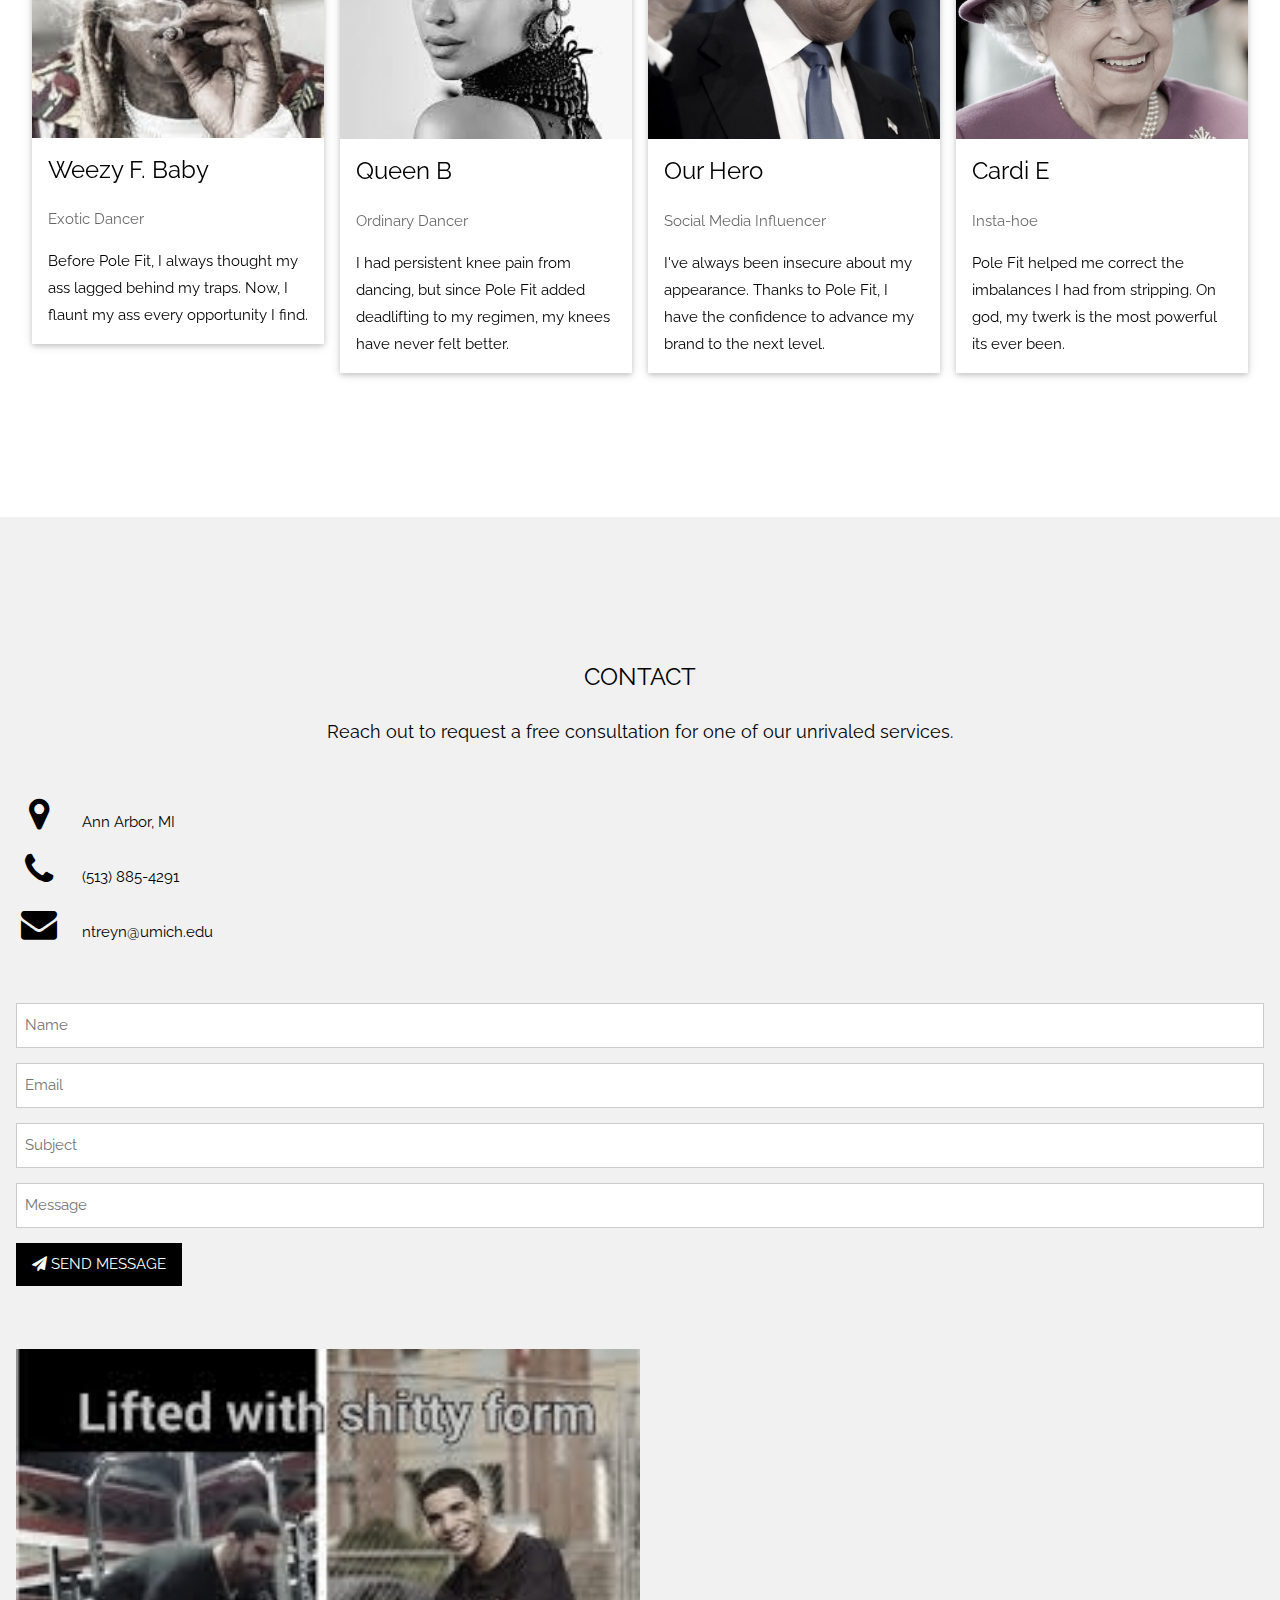
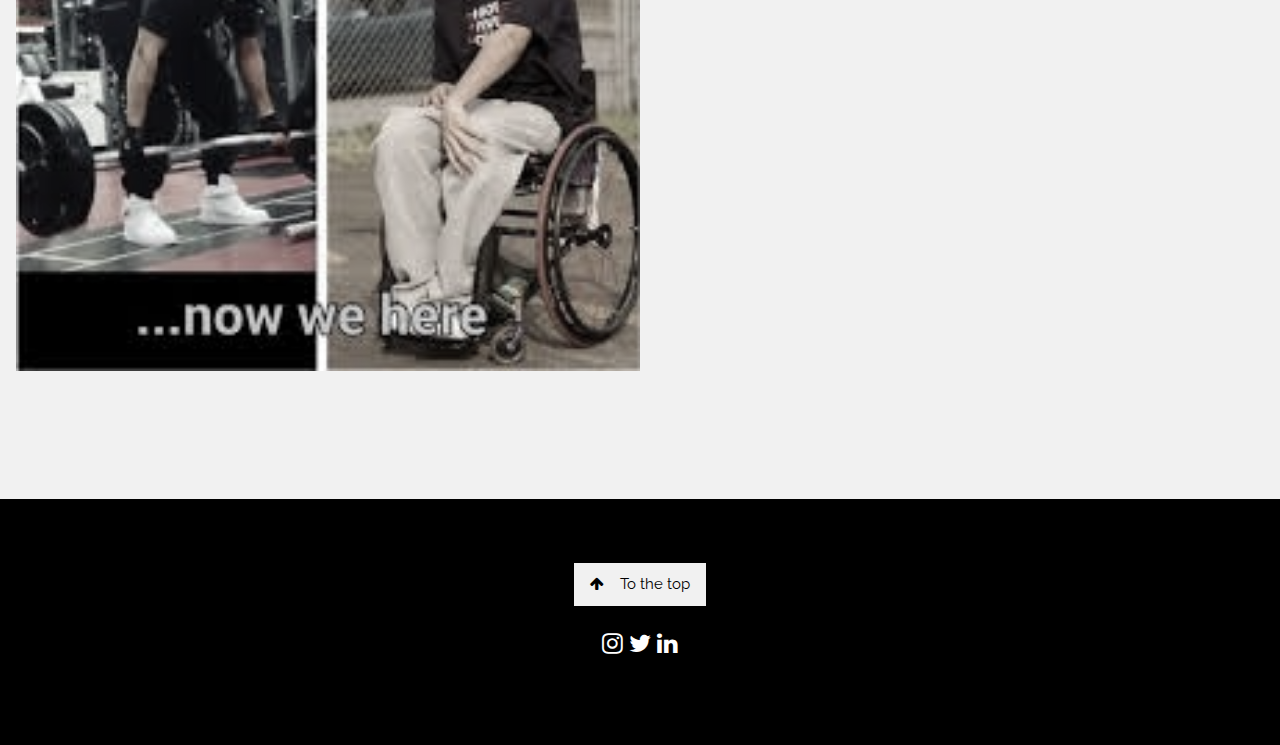
==== commit 41c2c1e2: "m" ====
--- a/index.html
+++ b/index.html
@@ -14,11 +14,10 @@
   line-height: 1.8;
 }
 
-/* Full height image header */
 .bgimg-1 {
   background-position: center;
   background-size: cover;
-  background-image: url("/ari_page/stripper_image.jpg");
+  background-image: url("stripper_image.jpg");
   min-height: 100%;
 }
 
@@ -28,18 +27,15 @@
 </style>
 <body>
 
-<!-- Navbar (sit on top) -->
 <div class="w3-top">
   <div class="w3-bar w3-white w3-card" id="myNavbar">
     <a href="#home" class="w3-bar-item w3-button w3-wide">Pole Fit</a>
-    <!-- Right-sided navbar links -->
     <div class="w3-right w3-hide-small">
       <a href="#about" class="w3-bar-item w3-button">MISSION</a>
       <a href="#pricing" class="w3-bar-item w3-button"><i class="fa fa-th"></i> SERVICES</a>
       <a href="#team" class="w3-bar-item w3-button"><i class="fa fa-user"></i> TESTIMONIALS</a>
       <a href="#contact" class="w3-bar-item w3-button"><i class="fa fa-envelope"></i> CONTACT</a>
     </div>
-    <!-- Hide right-floated links on small screens and replace them with a menu icon -->
 
     <a href="javascript:void(0)" class="w3-bar-item w3-button w3-right w3-hide-large w3-hide-medium" onclick="w3_open()">
       <i class="fa fa-bars"></i>
@@ -47,7 +43,7 @@
   </div>
 </div>
 
-<!-- Sidebar on small screens when clicking the menu icon -->
+
 <nav class="w3-sidebar w3-bar-block w3-black w3-card w3-animate-left w3-hide-medium w3-hide-large" style="display:none" id="mySidebar">
   <a href="javascript:void(0)" onclick="w3_close()" class="w3-bar-item w3-button w3-large w3-padding-16">Close ×</a>
   <a href="#about" onclick="w3_close()" class="w3-bar-item w3-button">MISSION</a>
@@ -56,55 +52,44 @@
   <a href="#contact" onclick="w3_close()" class="w3-bar-item w3-button">CONTACT</a>
 </nav>
 
-<!-- Header with full-height image -->
+
 <header class="bgimg-1 w3-display-container w3-grayscale-min" id="home">
   <div class="w3-display-left w3-text-white" style="padding:48px">
     <span class="w3-jumbo w3-hide-small">Achieve your dream body</span><br>
     <span class="w3-xxlarge w3-hide-large w3-hide-medium">Achieve the body of your dreams</span><br>
     <span class="w3-large">Stop wasting valuable time with trainers who just don't understand your needs</span>
-    <!--<p><a href="#about" class="w3-button w3-white w3-padding-large w3-large w3-margin-top w3-opacity w3-hover-opacity-off">Learn more and start today</a></p>-->
   </div> 
-  <!--
-  <div class="w3-display-bottomleft w3-text-grey w3-large" style="padding:24px 48px">
-    <i class="fa fa-facebook-official w3-hover-opacity"></i>
-    <i class="fa fa-instagram w3-hover-opacity"></i>
-    <i class="fa fa-snapchat w3-hover-opacity"></i>
-    <i class="fa fa-pinterest-p w3-hover-opacity"></i>
-    <i class="fa fa-twitter w3-hover-opacity"></i>
-    <i class="fa fa-linkedin w3-hover-opacity"></i>
-  </div>
-  -->
 </header>
 
-<!-- About Section -->
+
 <div class="w3-container" style="padding:128px 16px" id="about">
   <h3 class="w3-center">OUR MISSION</h3>
   <p class="w3-center w3-large">What makes Pole Fit polarizing</p>
   <div class="w3-row-padding w3-center" style="margin-top:64px">
     <div class="w3-quarter">
       <div class="w3-margin-bottom w3-jumbo w3-center">
-        <img src="/ari_page/nathan.jpg" alt="Nathan" style="width:50%">
+        <img src="nathan.jpg" alt="Nathan" style="width:50%">
       </div>
       <p class="w3-large">Experienced Trainers</p>
       <p>Our trainers have traveled all over Southeastern Michigan, consulting dancers and developing their training philosophies. We employ trainers from all professions, from Powerlifting to Running, and even some in between.</p>
     </div>
     <div class="w3-quarter">
       <div class="w3-margin-bottom w3-jumbo w3-center">
-        <img src="/ari_page/stripper_meme.jpg" alt="Crying" style="width:50%">
+        <img src="stripper_meme.jpg" alt="Crying" style="width:50%">
       </div>
       <p class="w3-large">Tailored for YOU</p>
       <p>We understand your unique needs as a dancer, and more importantly, we know how to address them. From stripper's knees to imbalanced glutes, we've successfully helped millions of dancers before you, and we can help you too.</p>
     </div>
     <div class="w3-quarter">
       <div class="w3-margin-bottom w3-jumbo w3-center">
-        <img src="/ari_page/stalker.jpg" alt="Stalker" style="width:50%">
+        <img src="stalker.jpg" alt="Stalker" style="width:50%">
       </div>
       <p class="w3-large">Unrivaled Commitment</p>
       <p>Pole Fit will be at your call 24/7, even if you don't want us to be. Pole Fit is redefining commitment in the fitness industry, because how can you commit to your goals if we aren't committed to you?</p>
     </div>
     <div class="w3-quarter">
       <div class="w3-margin-bottom w3-jumbo w3-center">
-        <img src="/ari_page/dwight.jpg" alt="Dwight" style="width:50%">
+        <img src="dwight.jpg" alt="Dwight" style="width:50%">
       </div>
       <p class="w3-large">The PF Difference</p>
       <p>Pole Fit incorporates training approaches other trainers won't, mostly because they're reckless and unnecessary. The only way to reach goals nobody else has is to do what nobody else will, no matter the consequences.</p>
@@ -112,23 +97,7 @@
   </div>
 </div>
 
-<!--
-Promo Section - "We know design"
-<div class="w3-container w3-light-grey" style="padding:128px 16px">
-  <div class="w3-row-padding">
-    <div class="w3-col m6">
-      <h3>We know design.</h3>
-      <p>Lorem ipsum dolor sit amet, consectetur adipiscing elit, sed do eiusmod<br>tempor incididunt ut labore et dolore.</p>
-      <p><a href="#work" class="w3-button w3-black"><i class="fa fa-th"> </i> View Our Works</a></p>
-    </div>
-    <div class="w3-col m6">
-      <img class="w3-image w3-round-large" src="/w3images/phone_buildings.jpg" alt="Buildings" width="700" height="394">
-    </div>
-  </div>
-</div>
--->
-
-<!-- Pricing Section -->
+
 <div class="w3-container w3-center w3-dark-grey" style="padding:128px 16px" id="pricing">
   <h3>SERVICES</h3>
   <p class="w3-large">Choose the service you need and we'll tailor it perfectly to achieve your goals. Free consultations offered.</p>
@@ -184,159 +153,54 @@
   </div>
 </div>
 
-<!-- Team Section -->
 <div class="w3-container" style="padding:128px 16px" id="team">
   <h3 class="w3-center">TESTIMONIALS</h3>
   <p class="w3-center w3-large">Some of our indisputable success stories</p>
   <div class="w3-row-padding w3-grayscale" style="margin-top:64px">
     <div class="w3-col l3 m6 w3-margin-bottom">
       <div class="w3-card">
-        <img src="/ari_page/wayne.jpg" alt="John" style="width:100%">
+        <img src="wayne.jpg" alt="Wayne" style="width:100%">
         <div class="w3-container">
           <h3>Weezy F. Baby</h3>
           <p class="w3-opacity">Exotic Dancer</p>
           <p>Before Pole Fit, I always thought my ass lagged behind my traps. Now, I flaunt my ass every opportunity I find.</p>
-          <!--<p><button class="w3-button w3-light-grey w3-block"><i class="fa fa-envelope"></i> Contact</button></p>-->
-        </div>
-      </div>
-    </div>
-    <div class="w3-col l3 m6 w3-margin-bottom">
-      <div class="w3-card">
-        <img src="/ari_page/beyonce.jpg" alt="Jane" style="width:100%">
+        </div>
+      </div>
+    </div>
+    <div class="w3-col l3 m6 w3-margin-bottom">
+      <div class="w3-card">
+        <img src="beyonce.jpg" alt="Yonce" style="width:100%">
         <div class="w3-container">
           <h3>Queen B</h3>
           <p class="w3-opacity">Ordinary Dancer</p>
           <p>I had persistent knee pain from dancing, but since Pole Fit added deadlifting to my regimen, my knees have never felt better.</p>
-          <!--<p><button class="w3-button w3-light-grey w3-block"><i class="fa fa-envelope"></i> Contact</button></p>-->
-        </div>
-      </div>
-    </div>
-    <div class="w3-col l3 m6 w3-margin-bottom">
-      <div class="w3-card">
-        <img src="/ari_page/trump.jpg" alt="Mike" style="width:100%">
+        </div>
+      </div>
+    </div>
+    <div class="w3-col l3 m6 w3-margin-bottom">
+      <div class="w3-card">
+        <img src="trump.jpg" alt="Trump" style="width:100%">
         <div class="w3-container">
           <h3>Our Hero</h3>
           <p class="w3-opacity">Social Media Influencer</p>
           <p>I've always been insecure about my appearance. Thanks to Pole Fit, I have the confidence to advance my brand to the next level.</p>
-          <!--<p><button class="w3-button w3-light-grey w3-block"><i class="fa fa-envelope"></i> Contact</button></p>-->
-        </div>
-      </div>
-    </div>
-    <div class="w3-col l3 m6 w3-margin-bottom">
-      <div class="w3-card">
-        <img src="/ari_page/queen.jpg" alt="Dan" style="width:100%">
+        </div>
+      </div>
+    </div>
+    <div class="w3-col l3 m6 w3-margin-bottom">
+      <div class="w3-card">
+        <img src="queen.jpg" alt="Liz" style="width:100%">
         <div class="w3-container">
           <h3>Cardi E</h3>
           <p class="w3-opacity">Insta-hoe</p>
           <p>Pole Fit helped me correct the imbalances I had from stripping. On god, my twerk is the most powerful its ever been.</p>
-          <!--<p><button class="w3-button w3-light-grey w3-block"><i class="fa fa-envelope"></i> Contact</button></p>-->
-        </div>
-      </div>
-    </div>
-  </div>
-</div>
-
-<!--
-Promo Section "Statistics"
-<div class="w3-container w3-row w3-center w3-dark-grey w3-padding-64">
-  <div class="w3-quarter">
-    <span class="w3-xxlarge">14+</span>
-    <br>Partners
-  </div>
-  <div class="w3-quarter">
-    <span class="w3-xxlarge">55+</span>
-    <br>Projects Done
-  </div>
-  <div class="w3-quarter">
-    <span class="w3-xxlarge">89+</span>
-    <br>Happy Clients
-  </div>
-  <div class="w3-quarter">
-    <span class="w3-xxlarge">150+</span>
-    <br>Meetings
-  </div>
-</div>
--->
-
-<!--
-Work Section
-<div class="w3-container" style="padding:128px 16px" id="work">
-  <h3 class="w3-center">OUR WORK</h3>
-  <p class="w3-center w3-large">What we've done for people</p>
-
-  <div class="w3-row-padding" style="margin-top:64px">
-    <div class="w3-col l3 m6">
-      <img src="/w3images/tech_mic.jpg" style="width:100%" onclick="onClick(this)" class="w3-hover-opacity" alt="A microphone">
-    </div>
-    <div class="w3-col l3 m6">
-      <img src="/w3images/tech_phone.jpg" style="width:100%" onclick="onClick(this)" class="w3-hover-opacity" alt="A phone">
-    </div>
-    <div class="w3-col l3 m6">
-      <img src="/w3images/tech_drone.jpg" style="width:100%" onclick="onClick(this)" class="w3-hover-opacity" alt="A drone">
-    </div>
-    <div class="w3-col l3 m6">
-      <img src="/w3images/tech_sound.jpg" style="width:100%" onclick="onClick(this)" class="w3-hover-opacity" alt="Soundbox">
-    </div>
-  </div>
-
-  <div class="w3-row-padding w3-section">
-    <div class="w3-col l3 m6">
-      <img src="/w3images/tech_tablet.jpg" style="width:100%" onclick="onClick(this)" class="w3-hover-opacity" alt="A tablet">
-    </div>
-    <div class="w3-col l3 m6">
-      <img src="/w3images/tech_camera.jpg" style="width:100%" onclick="onClick(this)" class="w3-hover-opacity" alt="A camera">
-    </div>
-    <div class="w3-col l3 m6">
-      <img src="/w3images/tech_typewriter.jpg" style="width:100%" onclick="onClick(this)" class="w3-hover-opacity" alt="A typewriter">
-    </div>
-    <div class="w3-col l3 m6">
-      <img src="/w3images/tech_tableturner.jpg" style="width:100%" onclick="onClick(this)" class="w3-hover-opacity" alt="A tableturner">
-    </div>
-  </div>
-</div>
--->
-
-<!-- 
-Modal for full size images on click
-<div id="modal01" class="w3-modal w3-black" onclick="this.style.display='none'">
-  <span class="w3-button w3-xxlarge w3-black w3-padding-large w3-display-topright" title="Close Modal Image">×</span>
-  <div class="w3-modal-content w3-animate-zoom w3-center w3-transparent w3-padding-64">
-    <img id="img01" class="w3-image">
-    <p id="caption" class="w3-opacity w3-large"></p>
-  </div>
-</div>
--->
-
-<!-- 
-Skills Section
-<div class="w3-container w3-light-grey w3-padding-64">
-  <div class="w3-row-padding">
-    <div class="w3-col m6">
-      <h3>Our Skills.</h3>
-      <p>Lorem ipsum dolor sit amet, consectetur adipiscing elit, sed do eiusmod<br>
-      tempor incididunt ut labore et dolore.</p>
-      <p>Lorem ipsum dolor sit amet, consectetur adipiscing elit, sed do eiusmod<br>
-      tempor incididunt ut labore et dolore.</p>
-    </div>
-    <div class="w3-col m6">
-      <p class="w3-wide"><i class="fa fa-camera w3-margin-right"></i>Photography</p>
-      <div class="w3-grey">
-        <div class="w3-container w3-dark-grey w3-center" style="width:90%">90%</div>
-      </div>
-      <p class="w3-wide"><i class="fa fa-desktop w3-margin-right"></i>Web Design</p>
-      <div class="w3-grey">
-        <div class="w3-container w3-dark-grey w3-center" style="width:85%">85%</div>
-      </div>
-      <p class="w3-wide"><i class="fa fa-photo w3-margin-right"></i>Photoshop</p>
-      <div class="w3-grey">
-        <div class="w3-container w3-dark-grey w3-center" style="width:75%">75%</div>
-      </div>
-    </div>
-  </div>
-</div>
--->
-
-<!-- Contact Section -->
+        </div>
+      </div>
+    </div>
+  </div>
+</div>
+
+
 <div class="w3-container w3-light-grey" style="padding:128px 16px" id="contact">
   <h3 class="w3-center">CONTACT</h3>
   <p class="w3-center w3-large">Reach out to request a free consultation for one of our unrivaled services.</p>
@@ -356,25 +220,18 @@
         </button>
       </p>
     </form>
-    <!-- Image of location/map -->
-    <img src="/ari_page/drake.jpg" class="w3-image w3-greyscale" style="width:50%;margin-top:48px">
-  </div>
-</div>
-
-<!-- Footer -->
+    <img src="drake.jpg" class="w3-image w3-greyscale" style="width:50%;margin-top:48px">
+  </div>
+</div>
+
+
 <footer class="w3-center w3-black w3-padding-64">
   <a href="#home" class="w3-button w3-light-grey"><i class="fa fa-arrow-up w3-margin-right"></i>To the top</a>
   <div class="w3-xlarge w3-section">
-    <!--<i class="fa fa-facebook-official w3-hover-opacity"></i>-->
     <a href="https://www.instagram.com/the_asthmatic_stripperr/" style="text-decoration: none;" class="fa fa-instagram w3-hover-opacity"></a>
-    <!--<i class="fa fa-snapchat w3-hover-opacity"></i>-->
-    <!--<i class="fa fa-pinterest-p w3-hover-opacity"></i>-->
     <a href="https://twitter.com/AriLedunn?ref_src=twsrc%5Egoogle%7Ctwcamp%5Eserp%7Ctwgr%5Eauthor" style="text-decoration: none;" class="fa fa-twitter w3-hover-opacity"></a>
     <a href="https://www.linkedin.com/in/ari-ledunn-012002197/" style="text-decoration: none;" class="fa fa-linkedin w3-hover-opacity"></a>
   </div>
-  <!--
-  <p>Powered by <a href="https://www.w3schools.com/w3css/default.asp" title="W3.CSS" target="_blank" class="w3-hover-text-green">w3.css</a></p>
-` -->
 </footer>
  
 <script>
